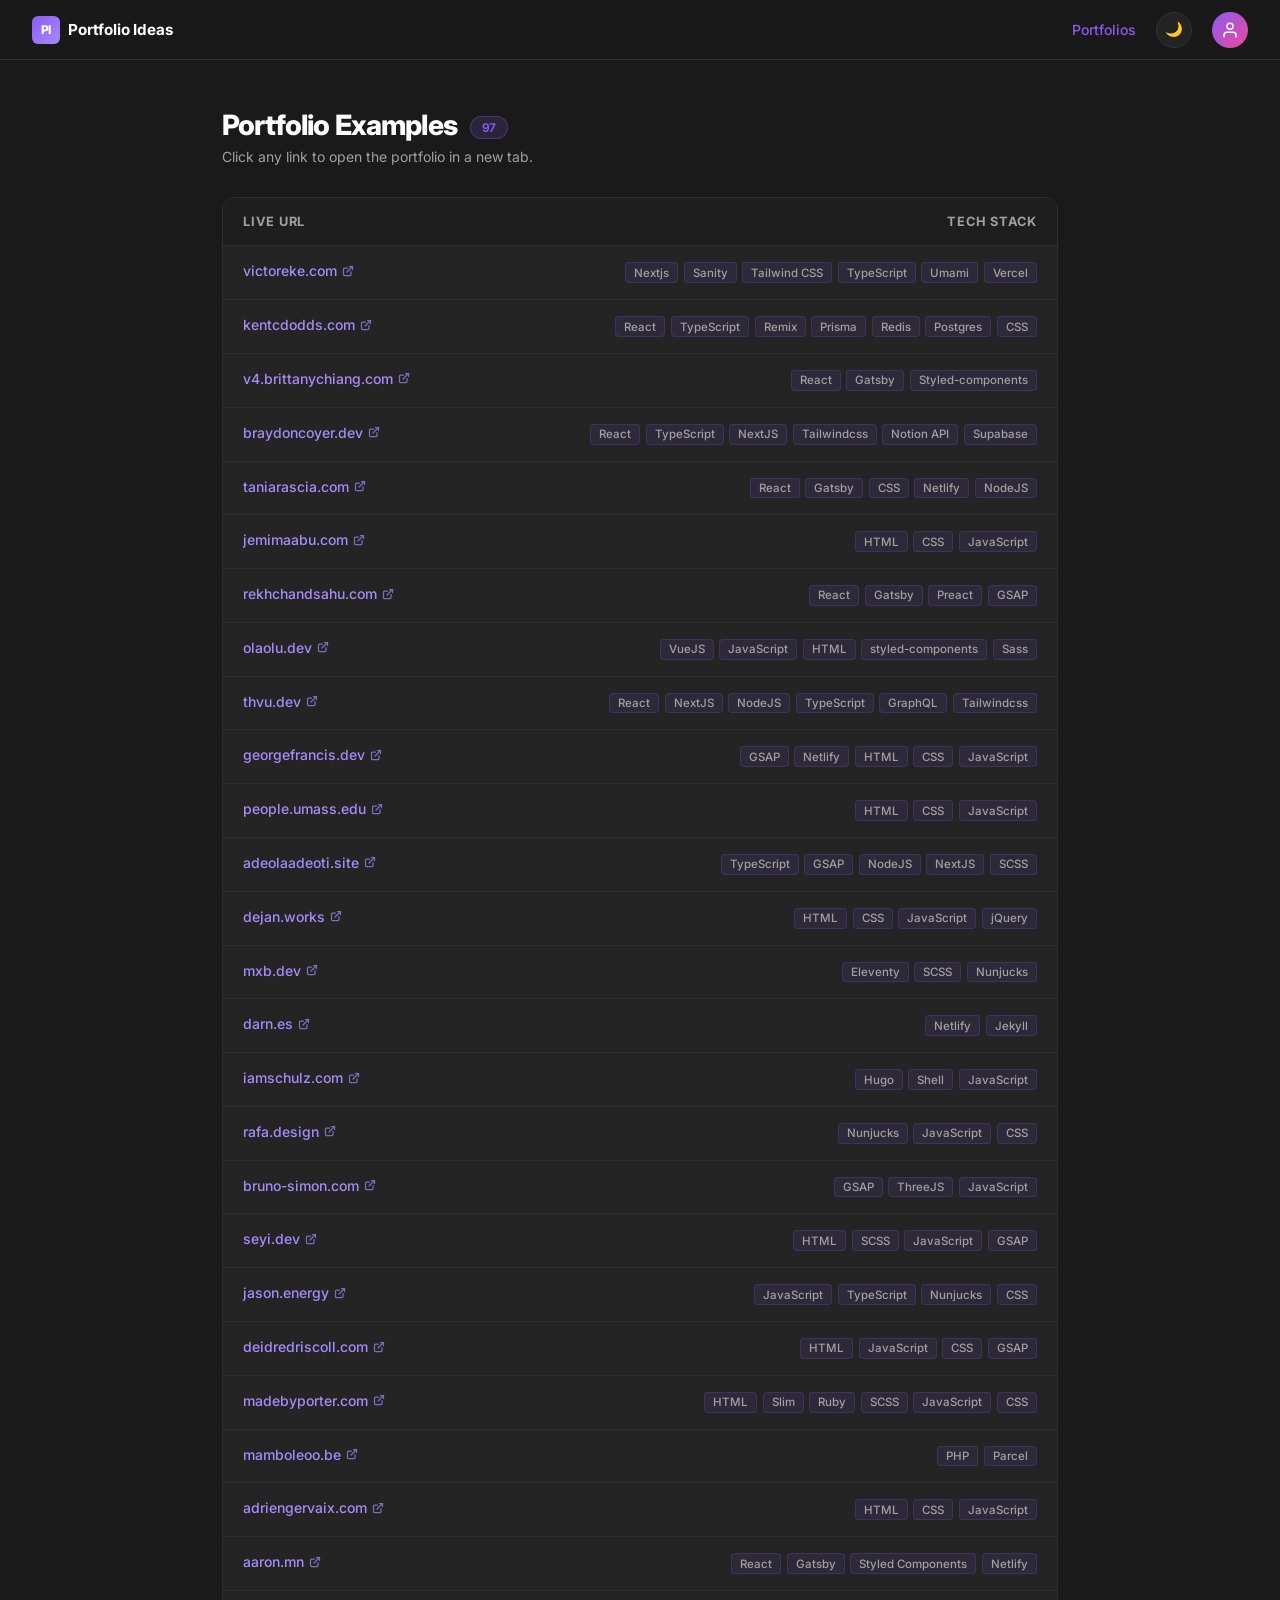
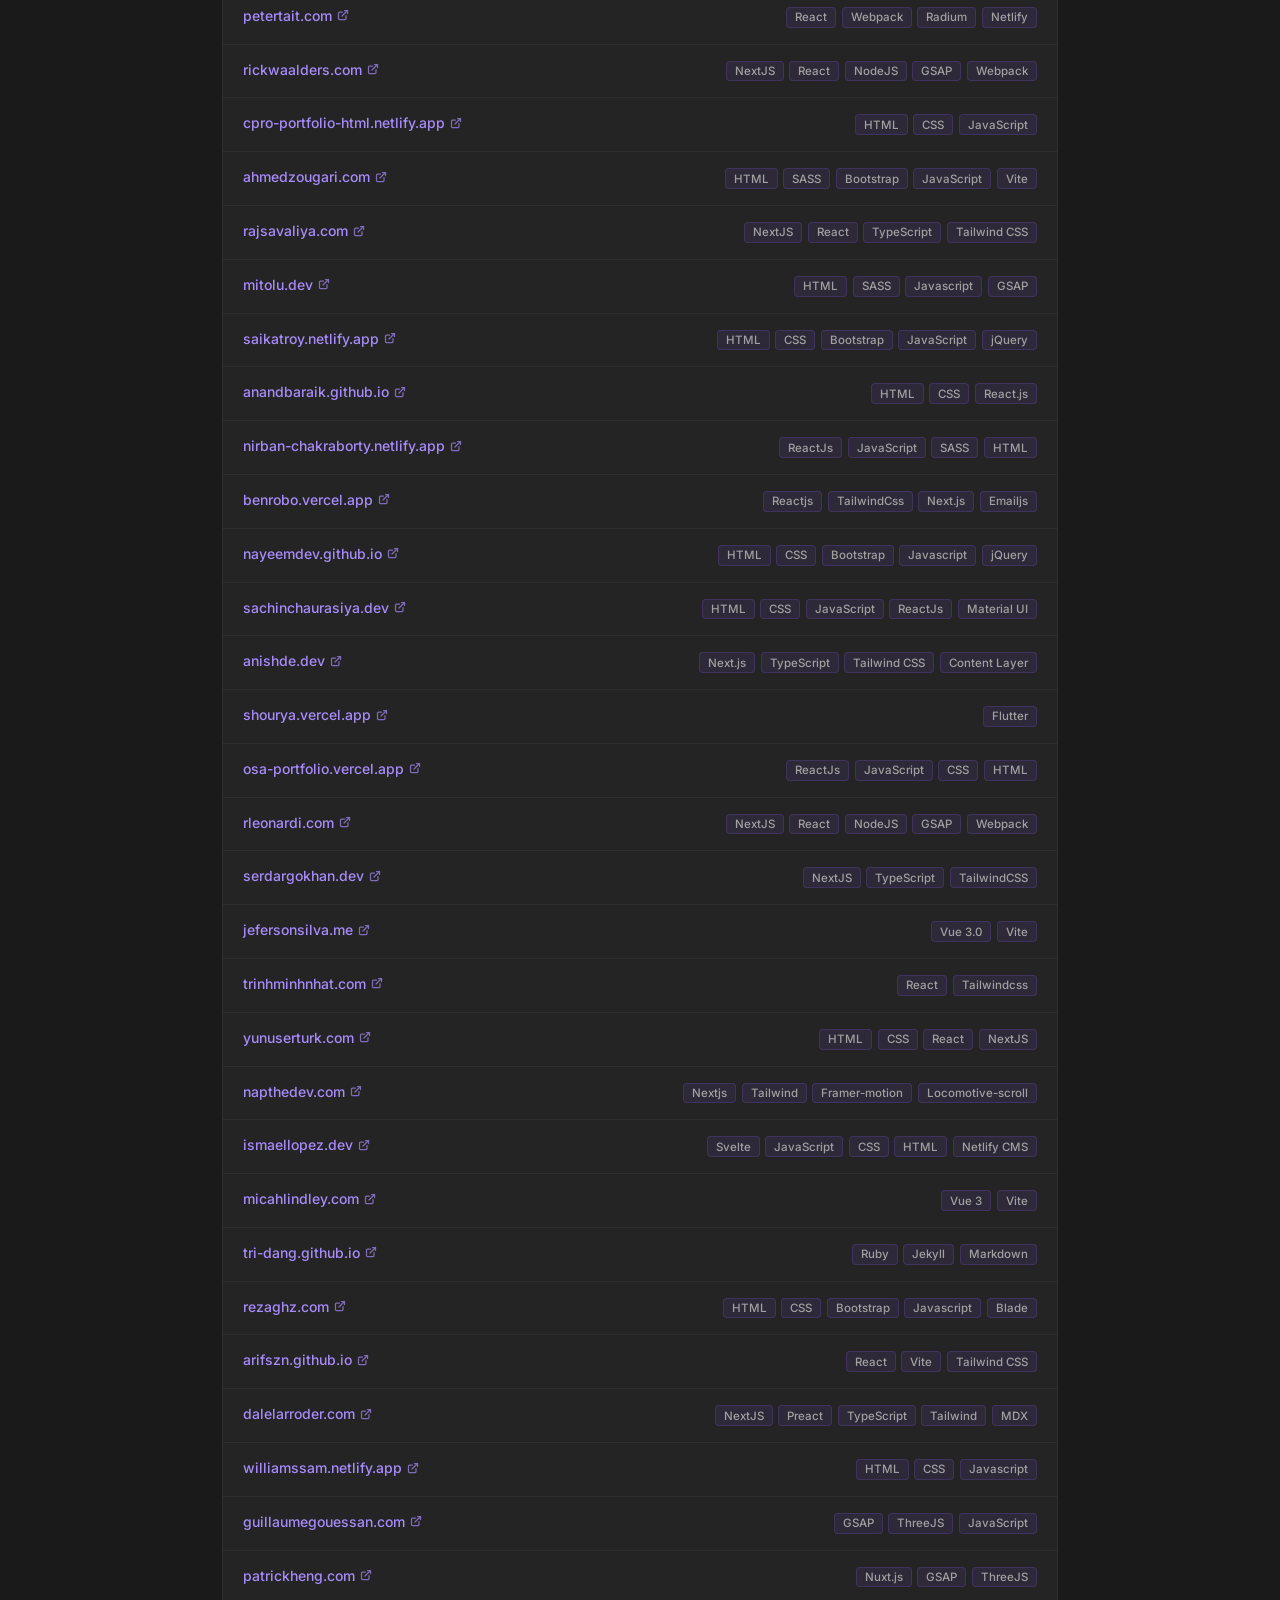
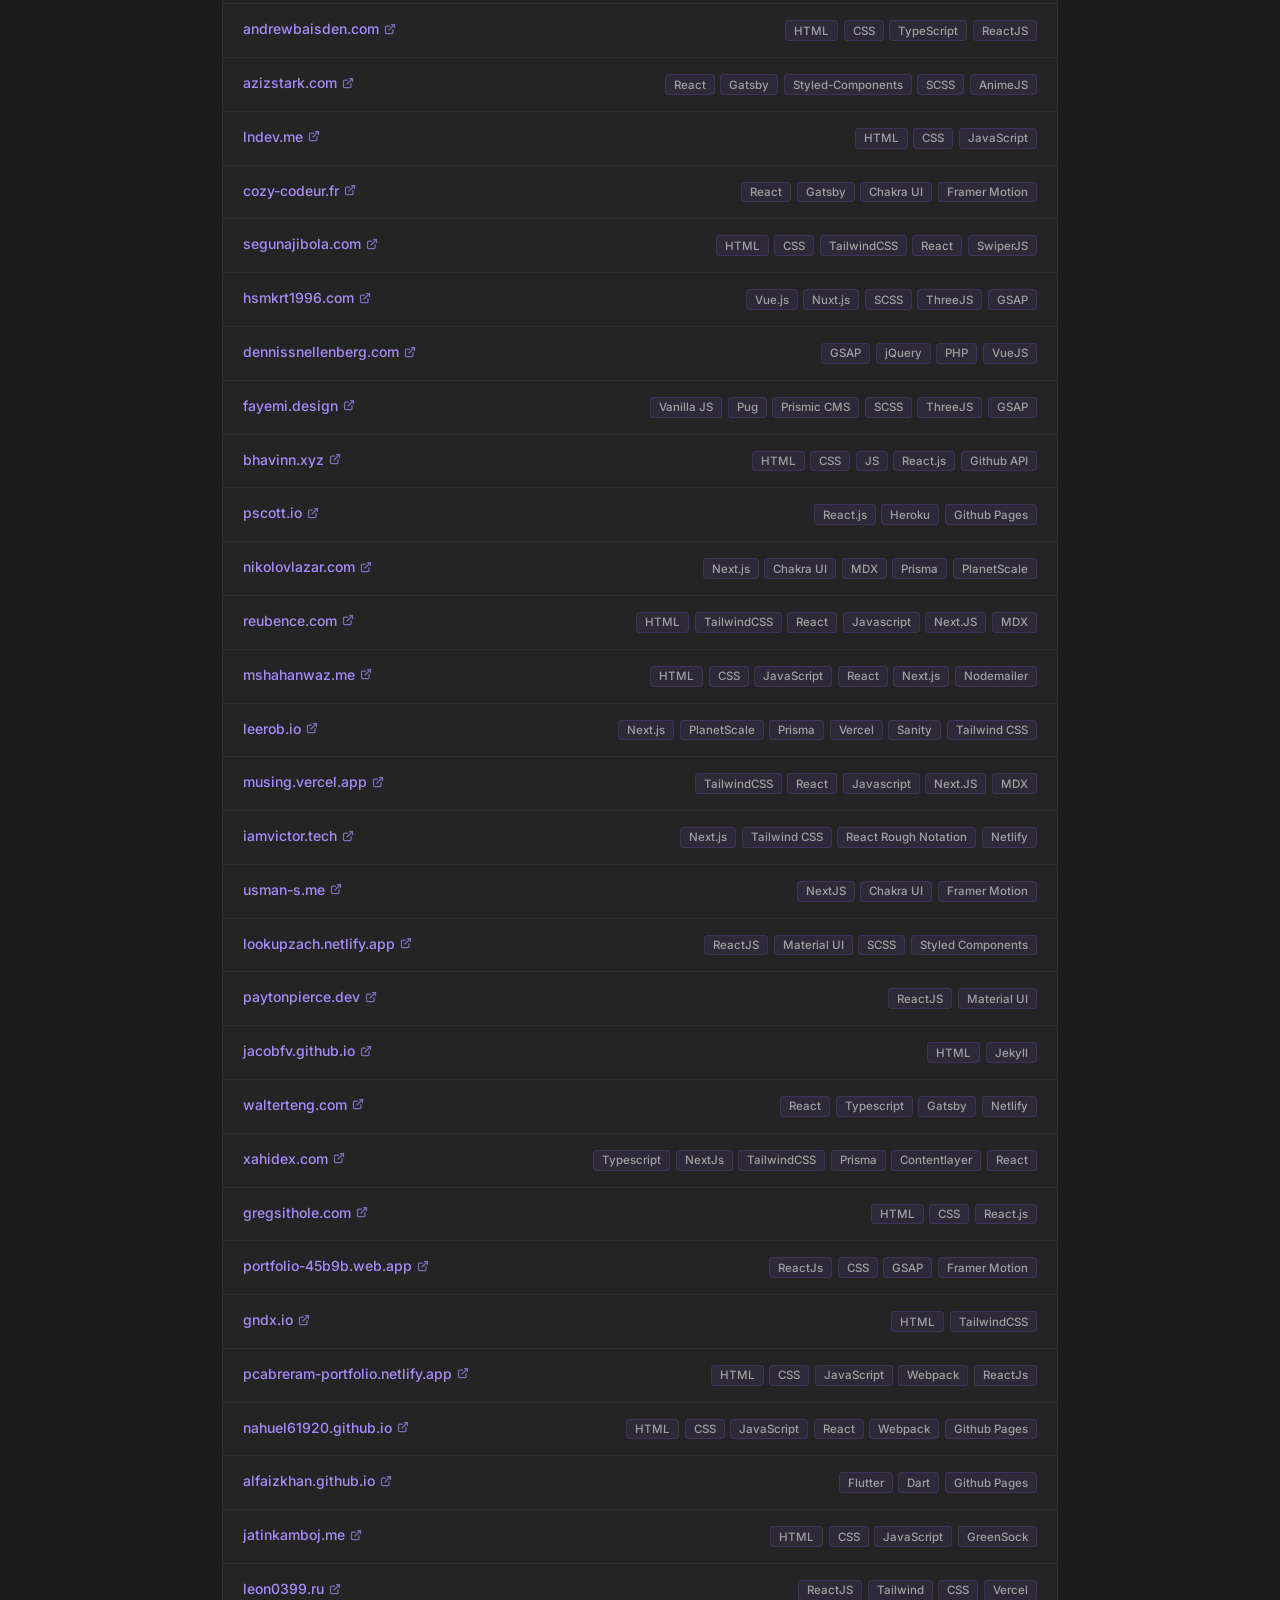
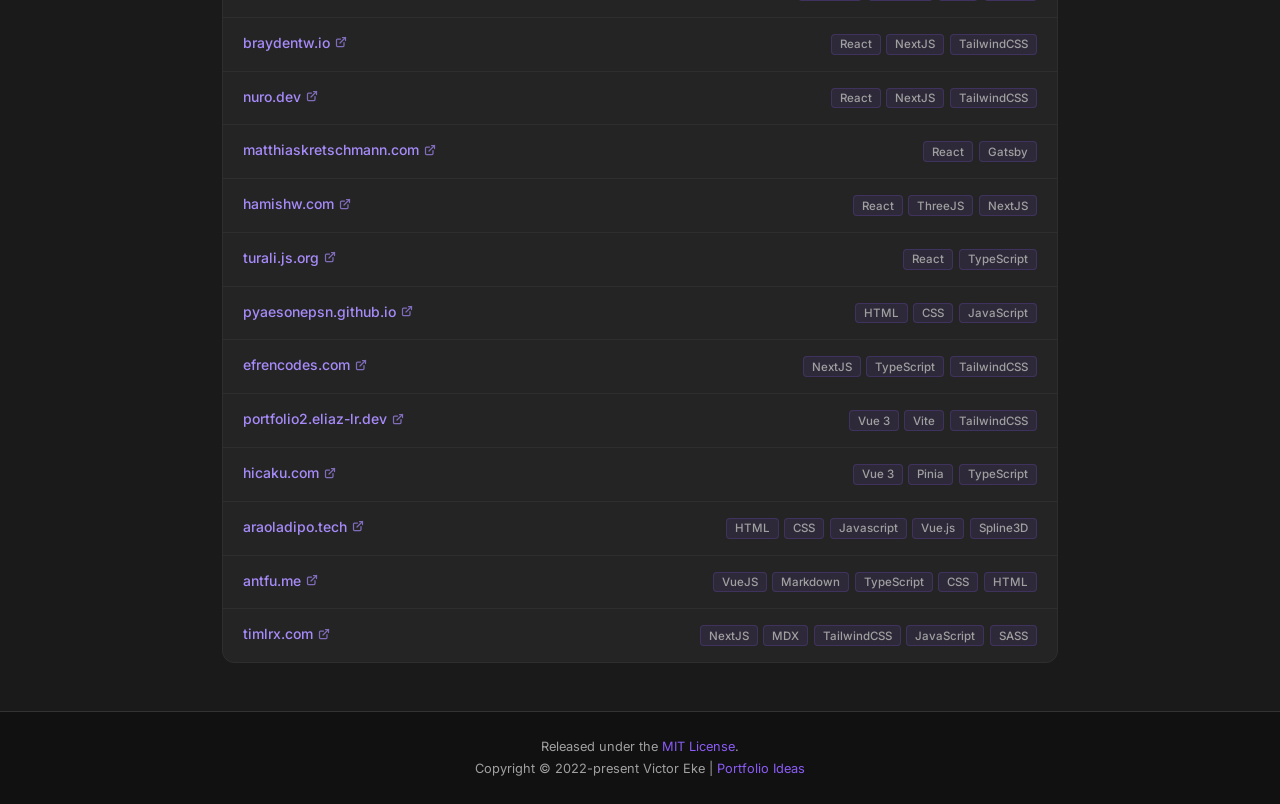
==== portfolios.html @ 697c04ec "Add website files" ====
<!DOCTYPE html>
<html lang="en" data-theme="dark">
<head>
  <meta charset="UTF-8" />
  <meta name="viewport" content="width=device-width, initial-scale=1.0" />
  <title>Portfolios — Portfolio Ideas</title>
  <meta name="description" content="Browse portfolio website live examples with their tech stacks. Discover tools and technologies used by developers and designers worldwide." />
  <link rel="stylesheet" href="style.css" />
  <link rel="preconnect" href="https://fonts.googleapis.com" />
  <link rel="preconnect" href="https://fonts.gstatic.com" crossorigin />
</head>
<body>

  <!-- ─── NAVBAR ──────────────────────────────────────── -->
  <nav class="navbar">
    <a href="index.html" class="nav-logo" id="nav-home-logo-portfolios">
      <span class="nav-logo-icon">PI</span>
      Portfolio Ideas
    </a>
    <div class="nav-right">
      <a href="portfolios.html" class="nav-link active" id="nav-portfolios-active-link">Portfolios</a>
      <button class="theme-toggle" id="theme-toggle-btn" aria-label="Toggle dark/light mode" title="Toggle theme">
        🌙
      </button>
      <button class="nav-avatar" id="nav-avatar-btn-portfolios" aria-label="User menu">
        <svg width="18" height="18" viewBox="0 0 24 24" fill="none" stroke="white" stroke-width="2" stroke-linecap="round" stroke-linejoin="round">
          <path d="M20 21v-2a4 4 0 0 0-4-4H8a4 4 0 0 0-4 4v2"/>
          <circle cx="12" cy="7" r="4"/>
        </svg>
      </button>
    </div>
  </nav>

  <!-- ─── MAIN CONTENT ────────────────────────────────── -->
  <main class="portfolios-main" id="portfolios-main">

    <div class="portfolios-header">
      <h1 id="portfolios-title">
        Portfolio Examples
        <span class="count-badge" id="portfolio-count">0</span>
      </h1>
      <p>Click any link to open the portfolio in a new tab.</p>
    </div>

    <div class="table-wrap">
      <table class="portfolio-table" id="portfolio-table" aria-label="Portfolio website examples">
        <thead>
          <tr>
            <th scope="col" id="col-live-url">Live URL</th>
            <th scope="col" id="col-tech-stack">Tech Stack</th>
          </tr>
        </thead>
        <tbody id="portfolio-tbody">
          <!-- rows injected by JS -->
        </tbody>
      </table>
    </div>

  </main>

  <!-- ─── FOOTER ──────────────────────────────────────── -->
  <footer id="site-footer-portfolios">
    <p>Released under the <a href="https://opensource.org/licenses/MIT" target="_blank" rel="noopener noreferrer">MIT License</a>.</p>
    <p>Copyright © 2022-present Victor Eke | <a href="index.html">Portfolio Ideas</a></p>
  </footer>

  <!-- ─── DATA + RENDER SCRIPT ─────────────────────────── -->
  <script>
    // ── Portfolio Data ──────────────────────────────────
    // Add your portfolio entries here as { url, techs[] }
    const portfolios = [
      { url: "https://victoreke.com", techs: ["Nextjs", "Sanity", "Tailwind CSS", "TypeScript", "Umami", "Vercel"] },
      { url: "https://kentcdodds.com", techs: ["React", "TypeScript", "Remix", "Prisma", "Redis", "Postgres", "CSS"] },
      { url: "https://v4.brittanychiang.com/", techs: ["React", "Gatsby", "Styled-components"] },
      { url: "https://braydoncoyer.dev/", techs: ["React", "TypeScript", "NextJS", "Tailwindcss", "Notion API", "Supabase"] },
      { url: "https://taniarascia.com", techs: ["React", "Gatsby", "CSS", "Netlify", "NodeJS"] },
      { url: "https://jemimaabu.com", techs: ["HTML", "CSS", "JavaScript"] },
      { url: "https://rekhchandsahu.com", techs: ["React", "Gatsby", "Preact", "GSAP"] },
      { url: "https://olaolu.dev", techs: ["VueJS", "JavaScript", "HTML", "styled-components", "Sass"] },
      { url: "https://www.thvu.dev/", techs: ["React", "NextJS", "NodeJS", "TypeScript", "GraphQL", "Tailwindcss"] },
      { url: "https://georgefrancis.dev", techs: ["GSAP", "Netlify", "HTML", "CSS", "JavaScript"] },
      { url: "https://people.umass.edu/avsingh", techs: ["HTML", "CSS", "JavaScript"] },
      { url: "https://www.adeolaadeoti.site", techs: ["TypeScript", "GSAP", "NodeJS", "NextJS", "SCSS"] },
      { url: "https://www.dejan.works", techs: ["HTML", "CSS", "JavaScript", "jQuery"] },
      { url: "https://mxb.dev", techs: ["Eleventy", "SCSS", "Nunjucks"] },
      { url: "https://darn.es", techs: ["Netlify", "Jekyll"] },
      { url: "https://iamschulz.com", techs: ["Hugo", "Shell", "JavaScript"] },
      { url: "https://rafa.design", techs: ["Nunjucks", "JavaScript", "CSS"] },
      { url: "https://bruno-simon.com", techs: ["GSAP", "ThreeJS", "JavaScript"] },
      { url: "https://www.seyi.dev", techs: ["HTML", "SCSS", "JavaScript", "GSAP"] },
      { url: "https://www.jason.energy", techs: ["JavaScript", "TypeScript", "Nunjucks", "CSS"] },
      { url: "https://deidredriscoll.com", techs: ["HTML", "JavaScript", "CSS", "GSAP"] },
      { url: "https://madebyporter.com", techs: ["HTML", "Slim", "Ruby", "SCSS", "JavaScript", "CSS"] },
      { url: "https://www.mamboleoo.be", techs: ["PHP", "Parcel"] },
      { url: "https://adriengervaix.com", techs: ["HTML", "CSS", "JavaScript"] },
      { url: "https://www.aaron.mn", techs: ["React", "Gatsby", "Styled Components", "Netlify"] },
      { url: "https://petertait.com", techs: ["React", "Webpack", "Radium", "Netlify"] },
      { url: "https://www.rickwaalders.com", techs: ["NextJS", "React", "NodeJS", "GSAP", "Webpack"] },
      { url: "https://cpro-portfolio-html.netlify.app", techs: ["HTML", "CSS", "JavaScript"] },
      { url: "https://ahmedzougari.com", techs: ["HTML", "SASS", "Bootstrap", "JavaScript", "Vite"] },
      { url: "https://www.rajsavaliya.com/", techs: ["NextJS", "React", "TypeScript", "Tailwind CSS"] },
      { url: "https://mitolu.dev", techs: ["HTML", "SASS", "Javascript", "GSAP"] },
      { url: "https://saikatroy.netlify.app/", techs: ["HTML", "CSS", "Bootstrap", "JavaScript", "jQuery"] },
      { url: "https://anandbaraik.github.io", techs: ["HTML", "CSS", "React.js"] },
      { url: "https://nirban-chakraborty.netlify.app/", techs: ["ReactJs", "JavaScript", "SASS", "HTML"] },
      { url: "https://benrobo.vercel.app", techs: ["Reactjs", "TailwindCss", "Next.js", "Emailjs"] },
      { url: "https://nayeemdev.github.io/", techs: ["HTML", "CSS", "Bootstrap", "Javascript", "jQuery"] },
      { url: "https://sachinchaurasiya.dev", techs: ["HTML", "CSS", "JavaScript", "ReactJs", "Material UI"] },
      { url: "https://anishde.dev", techs: ["Next.js", "TypeScript", "Tailwind CSS", "Content Layer"] },
      { url: "https://shourya.vercel.app", techs: ["Flutter"] },
      { url: "https://osa-portfolio.vercel.app/", techs: ["ReactJs", "JavaScript", "CSS", "HTML"] },
      { url: "http://www.rleonardi.com", techs: ["NextJS", "React", "NodeJS", "GSAP", "Webpack"] },
      { url: "https://serdargokhan.dev", techs: ["NextJS", "TypeScript", "TailwindCSS"] },
      { url: "https://www.jefersonsilva.me/", techs: ["Vue 3.0", "Vite"] },
      { url: "https://trinhminhnhat.com", techs: ["React", "Tailwindcss"] },
      { url: "https://yunuserturk.com", techs: ["HTML", "CSS", "React", "NextJS"] },
      { url: "https://napthedev.com", techs: ["Nextjs", "Tailwind", "Framer-motion", "Locomotive-scroll"] },
      { url: "https://ismaellopez.dev", techs: ["Svelte", "JavaScript", "CSS", "HTML", "Netlify CMS"] },
      { url: "https://micahlindley.com", techs: ["Vue 3", "Vite"] },
      { url: "https://tri-dang.github.io/about", techs: ["Ruby", "Jekyll", "Markdown"] },
      { url: "https://rezaghz.com", techs: ["HTML", "CSS", "Bootstrap", "Javascript", "Blade"] },
      { url: "https://arifszn.github.io/gitprofile", techs: ["React", "Vite", "Tailwind CSS"] },
      { url: "https://dalelarroder.com", techs: ["NextJS", "Preact", "TypeScript", "Tailwind", "MDX"] },
      { url: "https://williamssam.netlify.app/", techs: ["HTML", "CSS", "Javascript"] },
      { url: "https://guillaumegouessan.com/", techs: ["GSAP", "ThreeJS", "JavaScript"] },
      { url: "https://patrickheng.com/", techs: ["Nuxt.js", "GSAP", "ThreeJS"] },
      { url: "https://andrewbaisden.com", techs: ["HTML", "CSS", "TypeScript", "ReactJS"] },
      { url: "https://azizstark.com", techs: ["React", "Gatsby", "Styled-Components", "SCSS", "AnimeJS"] },
      { url: "https://lndev.me", techs: ["HTML", "CSS", "JavaScript"] },
      { url: "https://www.cozy-codeur.fr", techs: ["React", "Gatsby", "Chakra UI", "Framer Motion"] },
      { url: "https://www.segunajibola.com", techs: ["HTML", "CSS", "TailwindCSS", "React", "SwiperJS"] },
      { url: "https://hsmkrt1996.com/", techs: ["Vue.js", "Nuxt.js", "SCSS", "ThreeJS", "GSAP"] },
      { url: "https://dennissnellenberg.com/", techs: ["GSAP", "jQuery", "PHP", "VueJS"] },
      { url: "https://www.fayemi.design/", techs: ["Vanilla JS", "Pug", "Prismic CMS", "SCSS", "ThreeJS", "GSAP"] },
      { url: "https://bhavinn.xyz", techs: ["HTML", "CSS", "JS", "React.js", "Github API"] },
      { url: "https://pscott.io", techs: ["React.js", "Heroku", "Github Pages"] },
      { url: "https://nikolovlazar.com", techs: ["Next.js", "Chakra UI", "MDX", "Prisma", "PlanetScale"] },
      { url: "https://reubence.com", techs: ["HTML", "TailwindCSS", "React", "Javascript", "Next.JS", "MDX"] },
      { url: "https://mshahanwaz.me", techs: ["HTML", "CSS", "JavaScript", "React", "Next.js", "Nodemailer"] },
      { url: "https://leerob.io/", techs: ["Next.js", "PlanetScale", "Prisma", "Vercel", "Sanity", "Tailwind CSS"] },
      { url: "https://musing.vercel.app/", techs: ["TailwindCSS", "React", "Javascript", "Next.JS", "MDX"] },
      { url: "https://iamvictor.tech", techs: ["Next.js", "Tailwind CSS", "React Rough Notation", "Netlify"] },
      { url: "https://www.usman-s.me", techs: ["NextJS", "Chakra UI", "Framer Motion"] },
      { url: "https://lookupzach.netlify.app", techs: ["ReactJS", "Material UI", "SCSS", "Styled Components"] },
      { url: "https://paytonpierce.dev", techs: ["ReactJS", "Material UI"] },
      { url: "https://jacobfv.github.io", techs: ["HTML", "Jekyll"] },
      { url: "https://walterteng.com/", techs: ["React", "Typescript", "Gatsby", "Netlify"] },
      { url: "https://xahidex.com/", techs: ["Typescript", "NextJs", "TailwindCSS", "Prisma", "Contentlayer", "React"] },
      { url: "https://gregsithole.com", techs: ["HTML", "CSS", "React.js"] },
      { url: "https://portfolio-45b9b.web.app/", techs: ["ReactJs", "CSS", "GSAP", "Framer Motion"] },
      { url: "https://gndx.io", techs: ["HTML", "TailwindCSS"] },
      { url: "https://pcabreram-portfolio.netlify.app/", techs: ["HTML", "CSS", "JavaScript", "Webpack", "ReactJs"] },
      { url: "https://nahuel61920.github.io/portafolio-Nahuel/", techs: ["HTML", "CSS", "JavaScript", "React", "Webpack", "Github Pages"] },
      { url: "https://alfaizkhan.github.io", techs: ["Flutter", "Dart", "Github Pages"] },
      { url: "https://jatinkamboj.me/", techs: ["HTML", "CSS", "JavaScript", "GreenSock"] },
      { url: "https://leon0399.ru/", techs: ["ReactJS", "Tailwind", "CSS", "Vercel"] },
      { url: "https://braydentw.io/", techs: ["React", "NextJS", "TailwindCSS"] },
      { url: "https://nuro.dev/", techs: ["React", "NextJS", "TailwindCSS"] },
      { url: "https://matthiaskretschmann.com/", techs: ["React", "Gatsby"] },
      { url: "https://hamishw.com/", techs: ["React", "ThreeJS", "NextJS"] },
      { url: "https://turali.js.org/", techs: ["React", "TypeScript"] },
      { url: "https://pyaesonepsn.github.io/portfolio-project/", techs: ["HTML", "CSS", "JavaScript"] },
      { url: "https://efrencodes.com", techs: ["NextJS", "TypeScript", "TailwindCSS"] },
      { url: "https://portfolio2.eliaz-lr.dev/", techs: ["Vue 3", "Vite", "TailwindCSS"] },
      { url: "https://hicaku.com", techs: ["Vue 3", "Pinia", "TypeScript"] },
      { url: "https://araoladipo.tech/", techs: ["HTML", "CSS", "Javascript", "Vue.js", "Spline3D"] },
      { url: "https://antfu.me/", techs: ["VueJS", "Markdown", "TypeScript", "CSS", "HTML"] },
      { url: "https://timlrx.com", techs: ["NextJS", "MDX", "TailwindCSS", "JavaScript", "SASS"] },
    ];

    // ── Render Table ────────────────────────────────────
    const tbody = document.getElementById('portfolio-tbody');
    const countBadge = document.getElementById('portfolio-count');

    function renderTable() {
      countBadge.textContent = portfolios.length;

      if (portfolios.length === 0) {
        tbody.innerHTML = `
          <tr>
            <td colspan="2">
              <div class="empty-state" id="empty-state-msg">
                <div class="empty-icon">🚀</div>
                <p>Portfolio links coming soon — check back shortly!</p>
              </div>
            </td>
          </tr>
        `;
        return;
      }

      tbody.innerHTML = portfolios.map((item, index) => {
        const hostname = (() => {
          try { return new URL(item.url).hostname.replace(/^www\./, ''); }
          catch { return item.url; }
        })();

        const tags = item.techs.map(t =>
          `<span class="tech-tag">${escapeHtml(t)}</span>`
        ).join('');

        return `
          <tr id="portfolio-row-${index + 1}">
            <td>
              <a class="live-link"
                 href="${escapeHtml(item.url)}"
                 target="_blank"
                 rel="noopener noreferrer"
                 id="portfolio-link-${index + 1}"
                 aria-label="Visit ${escapeHtml(hostname)} (opens in new tab)">
                ${escapeHtml(hostname)}
                <svg width="12" height="12" viewBox="0 0 24 24" fill="none"
                     stroke="currentColor" stroke-width="2.5"
                     stroke-linecap="round" stroke-linejoin="round">
                  <path d="M18 13v6a2 2 0 0 1-2 2H5a2 2 0 0 1-2-2V8a2 2 0 0 1 2-2h6"/>
                  <polyline points="15 3 21 3 21 9"/>
                  <line x1="10" y1="14" x2="21" y2="3"/>
                </svg>
              </a>
            </td>
            <td>
              <div class="tech-tags">${tags}</div>
            </td>
          </tr>
        `;
      }).join('');
    }

    function escapeHtml(str) {
      return String(str)
        .replace(/&/g, '&amp;')
        .replace(/</g, '&lt;')
        .replace(/>/g, '&gt;')
        .replace(/"/g, '&quot;');
    }

    renderTable();

    // ── Theme Toggle ─────────────────────────────────────
    const toggleBtn = document.getElementById('theme-toggle-btn');
    const html = document.documentElement;

    const saved = localStorage.getItem('pi-theme');
    if (saved) {
      html.setAttribute('data-theme', saved);
      toggleBtn.textContent = saved === 'dark' ? '🌙' : '☀️';
    }

    toggleBtn.addEventListener('click', () => {
      const current = html.getAttribute('data-theme');
      const next = current === 'dark' ? 'light' : 'dark';
      html.setAttribute('data-theme', next);
      toggleBtn.textContent = next === 'dark' ? '🌙' : '☀️';
      localStorage.setItem('pi-theme', next);
    });
  </script>

</body>
</html>
---- style.css ----
@import url('https://fonts.googleapis.com/css2?family=Inter:wght@300;400;500;600;700;800&display=swap');

*, *::before, *::after {
  box-sizing: border-box;
  margin: 0;
  padding: 0;
}

:root {
  --bg: #1a1a1a;
  --bg-card: #242424;
  --bg-card-border: #333333;
  --text-primary: #ffffff;
  --text-secondary: #a0a0a0;
  --accent: #8b5cf6;
  --accent-hover: #7c3aed;
  --nav-bg: rgba(26, 26, 26, 0.95);
  --footer-bg: #111111;
  --table-border: #2e2e2e;
  --table-header-bg: #1e1e1e;
  --link-color: #a78bfa;
}

[data-theme="light"] {
  --bg: #f5f5f5;
  --bg-card: #ffffff;
  --bg-card-border: #e0e0e0;
  --text-primary: #111111;
  --text-secondary: #555555;
  --nav-bg: rgba(245, 245, 245, 0.95);
  --footer-bg: #e8e8e8;
  --table-border: #e0e0e0;
  --table-header-bg: #ececec;
  --link-color: #7c3aed;
}

html {
  scroll-behavior: smooth;
}

body {
  font-family: 'Inter', sans-serif;
  background-color: var(--bg);
  color: var(--text-primary);
  transition: background-color 0.3s ease, color 0.3s ease;
  min-height: 100vh;
  display: flex;
  flex-direction: column;
}

/* ─── NAVBAR ─────────────────────────────────────────── */
.navbar {
  position: sticky;
  top: 0;
  z-index: 100;
  background: var(--nav-bg);
  backdrop-filter: blur(12px);
  -webkit-backdrop-filter: blur(12px);
  border-bottom: 1px solid var(--bg-card-border);
  padding: 0 2rem;
  height: 60px;
  display: flex;
  align-items: center;
  justify-content: space-between;
}

.nav-logo {
  display: flex;
  align-items: center;
  gap: 0.5rem;
  text-decoration: none;
  color: var(--text-primary);
  font-weight: 700;
  font-size: 0.95rem;
  letter-spacing: -0.01em;
}

.nav-logo-icon {
  width: 28px;
  height: 28px;
  background: linear-gradient(135deg, #8b5cf6, #a78bfa);
  border-radius: 6px;
  display: flex;
  align-items: center;
  justify-content: center;
  font-size: 0.75rem;
  font-weight: 800;
  color: white;
  flex-shrink: 0;
}

.nav-right {
  display: flex;
  align-items: center;
  gap: 1.25rem;
}

.nav-link {
  text-decoration: none;
  color: var(--text-secondary);
  font-size: 0.875rem;
  font-weight: 500;
  transition: color 0.2s;
}

.nav-link:hover,
.nav-link.active {
  color: var(--accent);
}

.theme-toggle {
  width: 36px;
  height: 36px;
  border-radius: 50%;
  background: var(--bg-card);
  border: 1px solid var(--bg-card-border);
  display: flex;
  align-items: center;
  justify-content: center;
  cursor: pointer;
  transition: background 0.2s, transform 0.2s;
  color: var(--text-secondary);
  font-size: 0.9rem;
}

.theme-toggle:hover {
  background: var(--bg-card-border);
  transform: scale(1.05);
}

.nav-avatar {
  width: 36px;
  height: 36px;
  border-radius: 50%;
  background: linear-gradient(135deg, #8b5cf6, #ec4899);
  border: none;
  cursor: pointer;
  display: flex;
  align-items: center;
  justify-content: center;
  transition: transform 0.2s;
}

.nav-avatar:hover {
  transform: scale(1.05);
}

/* ─── HERO ───────────────────────────────────────────── */
.hero {
  flex: 1;
  display: flex;
  align-items: center;
  max-width: 1200px;
  margin: 0 auto;
  width: 100%;
  padding: 5rem 2rem 3rem;
  gap: 3rem;
}

.hero-content {
  flex: 1;
  max-width: 520px;
}

.hero-title {
  font-size: clamp(2rem, 4vw, 3rem);
  font-weight: 800;
  line-height: 1.15;
  letter-spacing: -0.03em;
  margin-bottom: 1.25rem;
}

.hero-title .gradient-text {
  background: linear-gradient(135deg, #8b5cf6, #c084fc);
  -webkit-background-clip: text;
  -webkit-text-fill-color: transparent;
  background-clip: text;
  display: block;
}

.hero-subtitle {
  font-size: 1rem;
  color: var(--text-secondary);
  line-height: 1.7;
  margin-bottom: 2rem;
  max-width: 420px;
}

.hero-buttons {
  display: flex;
  align-items: center;
  gap: 1rem;
  flex-wrap: wrap;
}

.btn-primary {
  background: var(--accent);
  color: white;
  border: none;
  padding: 0.65rem 1.4rem;
  border-radius: 8px;
  font-size: 0.875rem;
  font-weight: 600;
  cursor: pointer;
  text-decoration: none;
  display: inline-flex;
  align-items: center;
  gap: 0.4rem;
  transition: background 0.2s, transform 0.15s, box-shadow 0.2s;
  box-shadow: 0 0 20px rgba(139, 92, 246, 0.35);
}

.btn-primary:hover {
  background: var(--accent-hover);
  transform: translateY(-1px);
  box-shadow: 0 4px 24px rgba(139, 92, 246, 0.5);
}

.btn-secondary {
  background: var(--bg-card);
  color: var(--text-primary);
  border: 1px solid var(--bg-card-border);
  padding: 0.65rem 1.4rem;
  border-radius: 8px;
  font-size: 0.875rem;
  font-weight: 600;
  cursor: pointer;
  text-decoration: none;
  display: inline-flex;
  align-items: center;
  gap: 0.4rem;
  transition: background 0.2s, transform 0.15s;
}

.btn-secondary:hover {
  background: var(--bg-card-border);
  transform: translateY(-1px);
}

.hero-image-wrap {
  flex-shrink: 0;
  width: 360px;
  height: 360px;
  position: relative;
}

.hero-circle {
  width: 100%;
  height: 100%;
  border-radius: 50%;
  overflow: hidden;
  border: 3px solid rgba(139, 92, 246, 0.3);
  box-shadow: 0 0 60px rgba(139, 92, 246, 0.2), 0 0 120px rgba(139, 92, 246, 0.1);
  animation: float 4s ease-in-out infinite;
}

.hero-circle img {
  width: 100%;
  height: 100%;
  object-fit: cover;
}

@keyframes float {
  0%, 100% { transform: translateY(0px); }
  50% { transform: translateY(-12px); }
}

/* ─── FEATURE CARDS ──────────────────────────────────── */
.features {
  max-width: 1200px;
  margin: 0 auto;
  width: 100%;
  padding: 2rem 2rem 5rem;
  display: grid;
  grid-template-columns: repeat(4, 1fr);
  gap: 1rem;
}

.feature-card {
  background: var(--bg-card);
  border: 1px solid var(--bg-card-border);
  border-radius: 12px;
  padding: 1.5rem;
  transition: border-color 0.2s, transform 0.2s, box-shadow 0.2s;
  cursor: default;
}

.feature-card:hover {
  border-color: var(--accent);
  transform: translateY(-3px);
  box-shadow: 0 8px 32px rgba(139, 92, 246, 0.15);
}

.feature-icon {
  width: 42px;
  height: 42px;
  border-radius: 10px;
  background: var(--bg);
  border: 1px solid var(--bg-card-border);
  display: flex;
  align-items: center;
  justify-content: center;
  font-size: 1.1rem;
  margin-bottom: 1rem;
  transition: background 0.2s;
}

.feature-card:hover .feature-icon {
  background: rgba(139, 92, 246, 0.1);
  border-color: rgba(139, 92, 246, 0.4);
}

.feature-title {
  font-size: 0.95rem;
  font-weight: 700;
  margin-bottom: 0.5rem;
  color: var(--text-primary);
}

.feature-desc {
  font-size: 0.8rem;
  color: var(--text-secondary);
  line-height: 1.6;
}

/* ─── FOOTER ─────────────────────────────────────────── */
footer {
  background: var(--footer-bg);
  border-top: 1px solid var(--bg-card-border);
  text-align: center;
  padding: 1.5rem 2rem;
}

footer p {
  font-size: 0.8rem;
  color: var(--text-secondary);
  line-height: 1.7;
}

footer a {
  color: var(--accent);
  text-decoration: none;
}

footer a:hover {
  text-decoration: underline;
}

/* ─── PORTFOLIOS PAGE ────────────────────────────────── */
.portfolios-main {
  flex: 1;
  max-width: 900px;
  margin: 0 auto;
  width: 100%;
  padding: 3rem 2rem;
}

.portfolios-header {
  margin-bottom: 2rem;
}

.portfolios-header h1 {
  font-size: 1.75rem;
  font-weight: 800;
  letter-spacing: -0.03em;
  margin-bottom: 0.4rem;
}

.portfolios-header p {
  color: var(--text-secondary);
  font-size: 0.875rem;
}

.count-badge {
  display: inline-flex;
  align-items: center;
  background: rgba(139, 92, 246, 0.15);
  color: var(--accent);
  border: 1px solid rgba(139, 92, 246, 0.3);
  border-radius: 20px;
  padding: 0.2rem 0.7rem;
  font-size: 0.75rem;
  font-weight: 600;
  margin-left: 0.5rem;
  vertical-align: middle;
}

.table-wrap {
  border: 1px solid var(--table-border);
  border-radius: 12px;
  overflow: hidden;
  background: var(--bg-card);
}

.portfolio-table {
  width: 100%;
  border-collapse: collapse;
  font-size: 0.875rem;
}

.portfolio-table thead {
  background: var(--table-header-bg);
  border-bottom: 1px solid var(--table-border);
}

.portfolio-table thead th {
  padding: 1rem 1.25rem;
  text-align: left;
  font-weight: 700;
  font-size: 0.8rem;
  text-transform: uppercase;
  letter-spacing: 0.06em;
  color: var(--text-secondary);
}

.portfolio-table thead th:last-child {
  text-align: right;
}

.portfolio-table tbody tr {
  border-bottom: 1px solid var(--table-border);
  transition: background 0.15s;
}

.portfolio-table tbody tr:last-child {
  border-bottom: none;
}

.portfolio-table tbody tr:hover {
  background: rgba(139, 92, 246, 0.04);
}

.portfolio-table tbody td {
  padding: 1rem 1.25rem;
  vertical-align: top;
}

.portfolio-table tbody td:last-child {
  text-align: right;
}

.live-link {
  color: var(--link-color);
  text-decoration: none;
  font-weight: 500;
  display: inline-flex;
  align-items: center;
  gap: 0.3rem;
  transition: color 0.2s, gap 0.2s;
}

.live-link:hover {
  color: var(--accent);
  gap: 0.45rem;
  text-decoration: underline;
}

.live-link svg {
  flex-shrink: 0;
  opacity: 0.7;
}

.tech-tags {
  display: flex;
  flex-wrap: wrap;
  gap: 0.35rem;
  justify-content: flex-end;
}

.tech-tag {
  background: rgba(139, 92, 246, 0.1);
  border: 1px solid rgba(139, 92, 246, 0.2);
  color: var(--text-secondary);
  border-radius: 4px;
  padding: 0.15rem 0.5rem;
  font-size: 0.72rem;
  font-weight: 500;
  transition: background 0.2s, color 0.2s;
}

.portfolio-table tbody tr:hover .tech-tag {
  background: rgba(139, 92, 246, 0.18);
  color: var(--text-primary);
}

/* ─── RESPONSIVE ─────────────────────────────────────── */
@media (max-width: 900px) {
  .features {
    grid-template-columns: repeat(2, 1fr);
  }

  .hero {
    flex-direction: column;
    text-align: center;
    padding-top: 3rem;
  }

  .hero-content {
    max-width: 100%;
  }

  .hero-subtitle {
    max-width: 100%;
  }

  .hero-buttons {
    justify-content: center;
  }

  .hero-image-wrap {
    width: 260px;
    height: 260px;
  }
}

@media (max-width: 580px) {
  .features {
    grid-template-columns: 1fr;
  }

  .navbar {
    padding: 0 1rem;
  }

  .portfolios-main {
    padding: 2rem 1rem;
  }

  .portfolio-table thead th,
  .portfolio-table tbody td {
    padding: 0.75rem 0.85rem;
  }

  .tech-tags {
    justify-content: flex-end;
  }
}

/* ─── EMPTY STATE ────────────────────────────────────── */
.empty-state {
  text-align: center;
  padding: 4rem 2rem;
  color: var(--text-secondary);
}

.empty-state .empty-icon {
  font-size: 3rem;
  margin-bottom: 1rem;
  opacity: 0.5;
}

.empty-state p {
  font-size: 0.95rem;
}
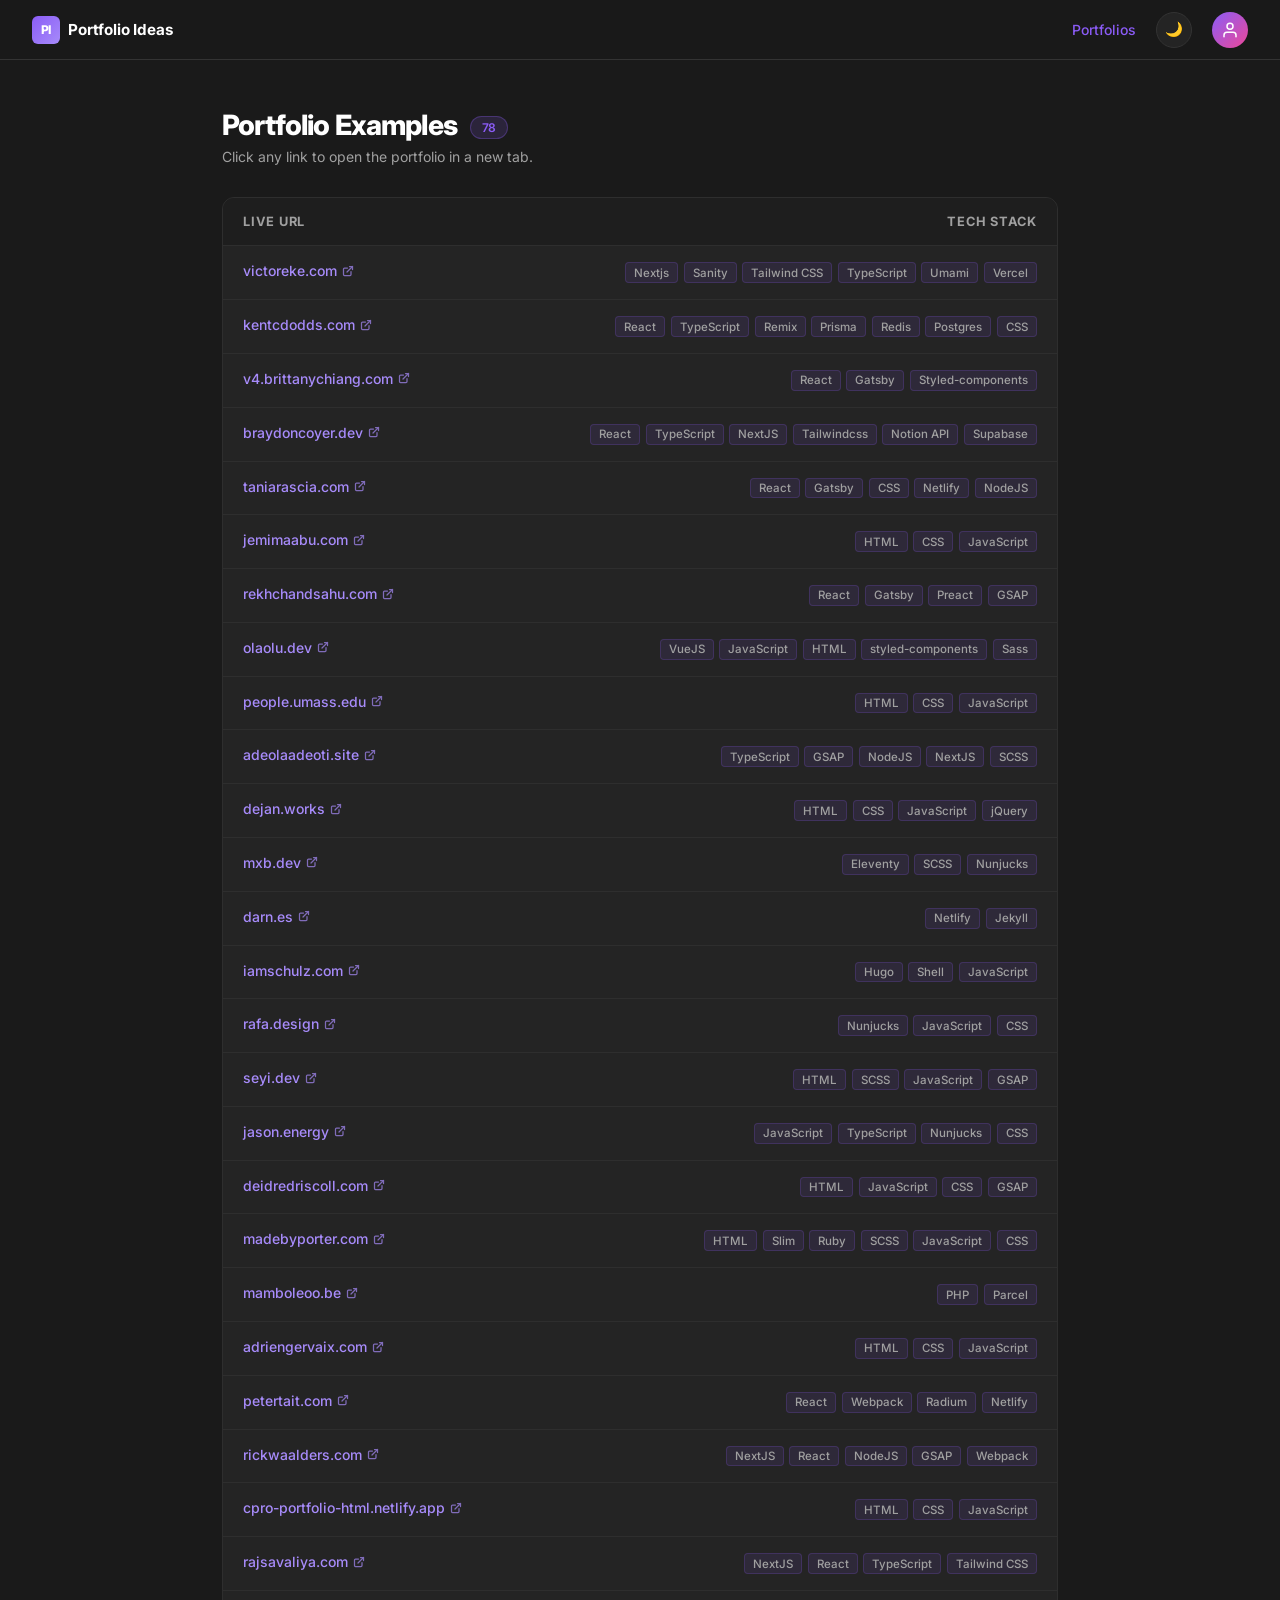
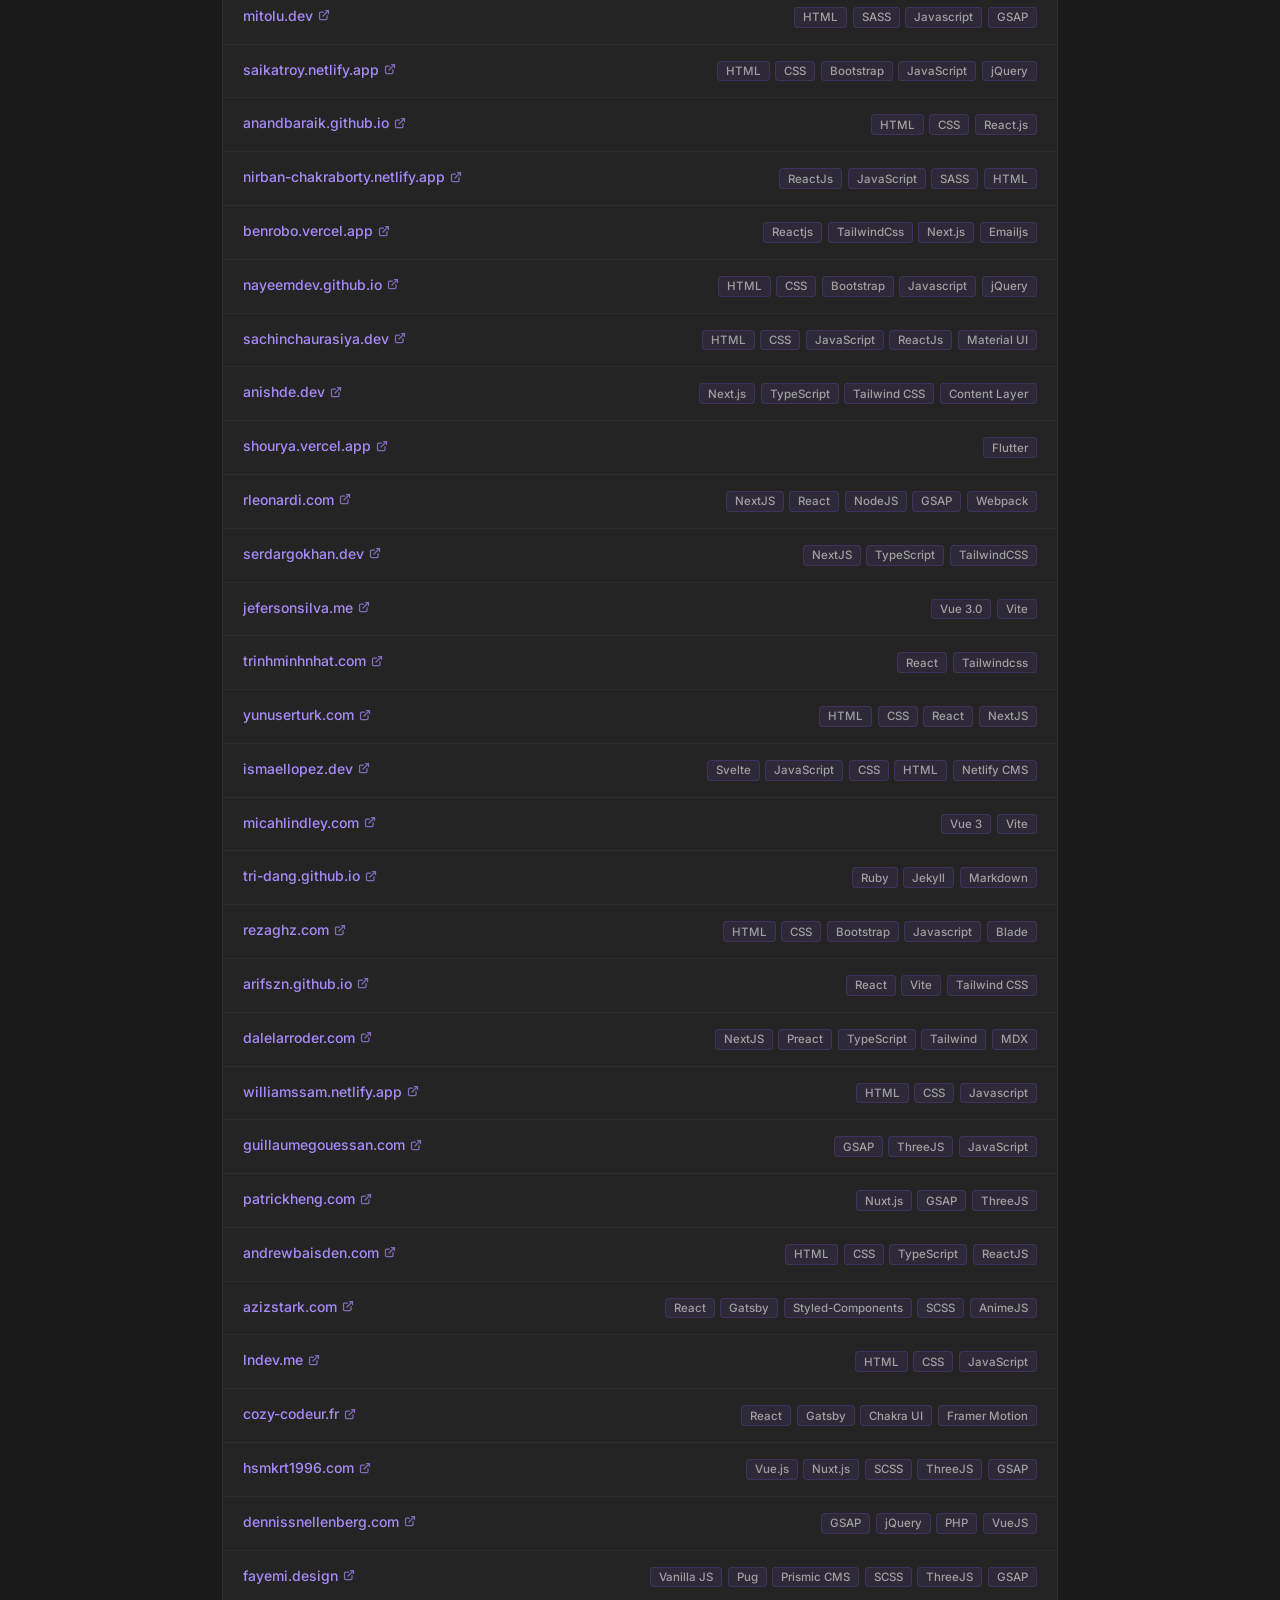
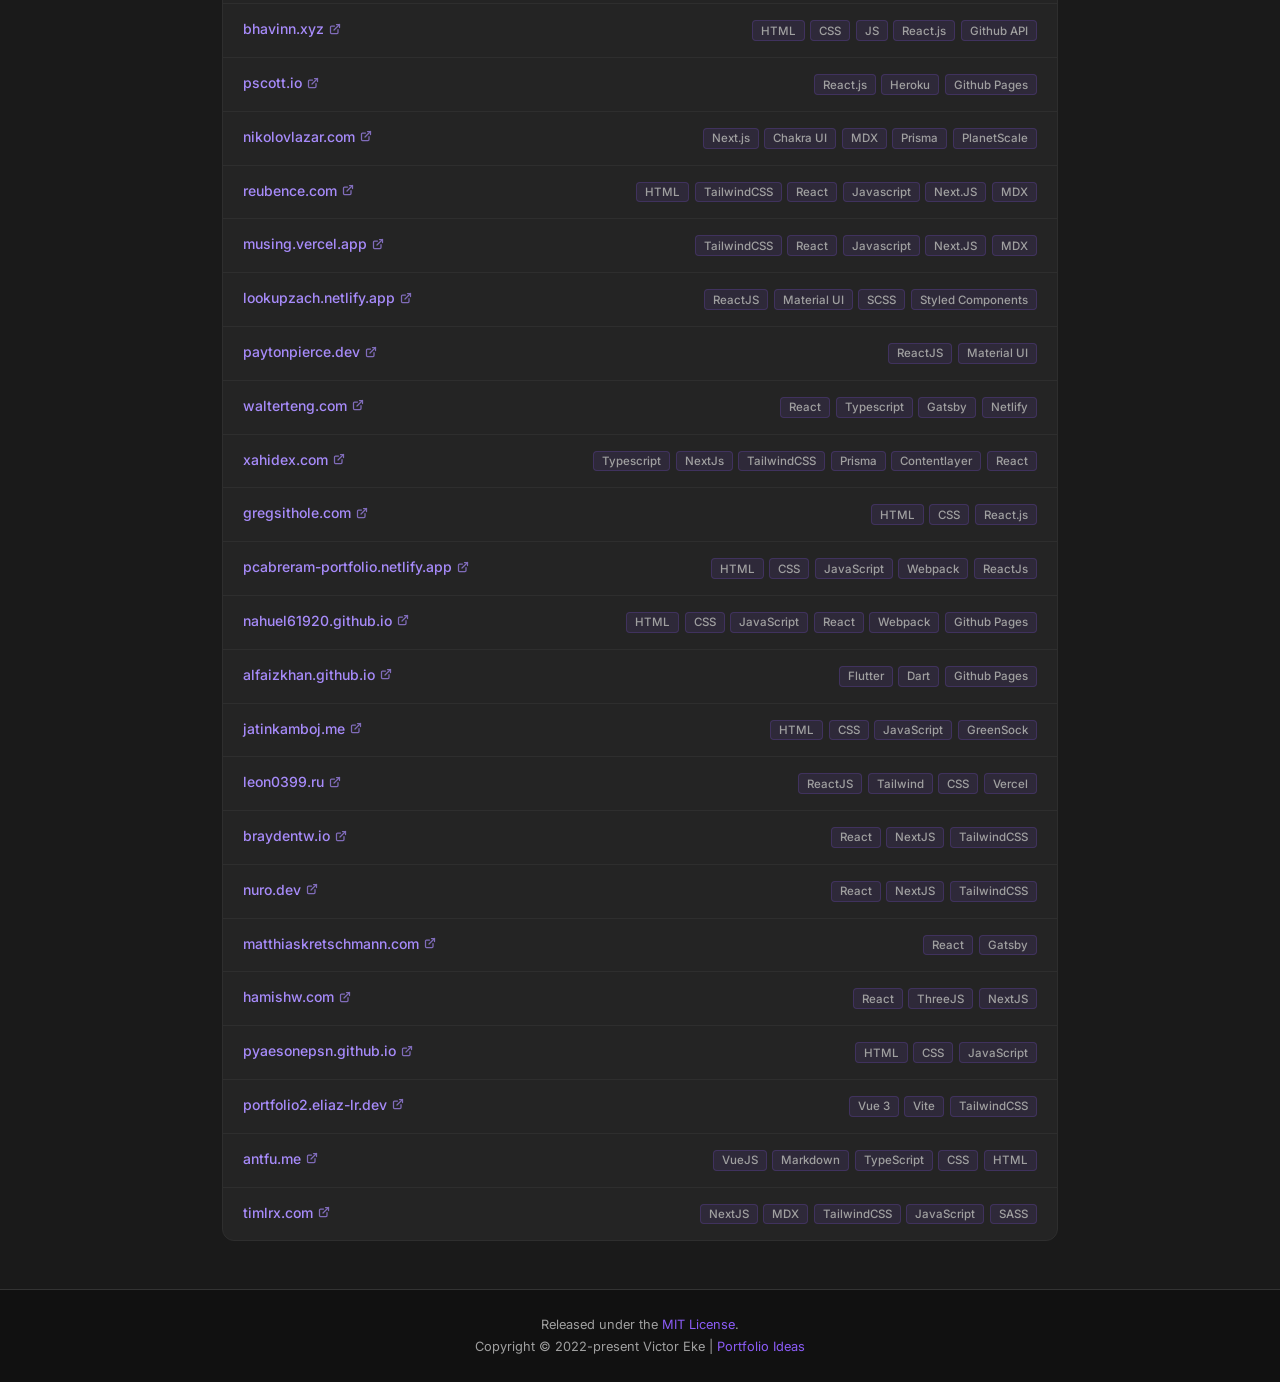
==== commit 95aa5273: "Remove 19 non-functional portfolio links" ====
--- a/portfolios.html
+++ b/portfolios.html
@@ -77,8 +77,6 @@
       { url: "https://jemimaabu.com", techs: ["HTML", "CSS", "JavaScript"] },
       { url: "https://rekhchandsahu.com", techs: ["React", "Gatsby", "Preact", "GSAP"] },
       { url: "https://olaolu.dev", techs: ["VueJS", "JavaScript", "HTML", "styled-components", "Sass"] },
-      { url: "https://www.thvu.dev/", techs: ["React", "NextJS", "NodeJS", "TypeScript", "GraphQL", "Tailwindcss"] },
-      { url: "https://georgefrancis.dev", techs: ["GSAP", "Netlify", "HTML", "CSS", "JavaScript"] },
       { url: "https://people.umass.edu/avsingh", techs: ["HTML", "CSS", "JavaScript"] },
       { url: "https://www.adeolaadeoti.site", techs: ["TypeScript", "GSAP", "NodeJS", "NextJS", "SCSS"] },
       { url: "https://www.dejan.works", techs: ["HTML", "CSS", "JavaScript", "jQuery"] },
@@ -86,18 +84,15 @@
       { url: "https://darn.es", techs: ["Netlify", "Jekyll"] },
       { url: "https://iamschulz.com", techs: ["Hugo", "Shell", "JavaScript"] },
       { url: "https://rafa.design", techs: ["Nunjucks", "JavaScript", "CSS"] },
-      { url: "https://bruno-simon.com", techs: ["GSAP", "ThreeJS", "JavaScript"] },
       { url: "https://www.seyi.dev", techs: ["HTML", "SCSS", "JavaScript", "GSAP"] },
       { url: "https://www.jason.energy", techs: ["JavaScript", "TypeScript", "Nunjucks", "CSS"] },
       { url: "https://deidredriscoll.com", techs: ["HTML", "JavaScript", "CSS", "GSAP"] },
       { url: "https://madebyporter.com", techs: ["HTML", "Slim", "Ruby", "SCSS", "JavaScript", "CSS"] },
       { url: "https://www.mamboleoo.be", techs: ["PHP", "Parcel"] },
       { url: "https://adriengervaix.com", techs: ["HTML", "CSS", "JavaScript"] },
-      { url: "https://www.aaron.mn", techs: ["React", "Gatsby", "Styled Components", "Netlify"] },
       { url: "https://petertait.com", techs: ["React", "Webpack", "Radium", "Netlify"] },
       { url: "https://www.rickwaalders.com", techs: ["NextJS", "React", "NodeJS", "GSAP", "Webpack"] },
       { url: "https://cpro-portfolio-html.netlify.app", techs: ["HTML", "CSS", "JavaScript"] },
-      { url: "https://ahmedzougari.com", techs: ["HTML", "SASS", "Bootstrap", "JavaScript", "Vite"] },
       { url: "https://www.rajsavaliya.com/", techs: ["NextJS", "React", "TypeScript", "Tailwind CSS"] },
       { url: "https://mitolu.dev", techs: ["HTML", "SASS", "Javascript", "GSAP"] },
       { url: "https://saikatroy.netlify.app/", techs: ["HTML", "CSS", "Bootstrap", "JavaScript", "jQuery"] },
@@ -108,13 +103,11 @@
       { url: "https://sachinchaurasiya.dev", techs: ["HTML", "CSS", "JavaScript", "ReactJs", "Material UI"] },
       { url: "https://anishde.dev", techs: ["Next.js", "TypeScript", "Tailwind CSS", "Content Layer"] },
       { url: "https://shourya.vercel.app", techs: ["Flutter"] },
-      { url: "https://osa-portfolio.vercel.app/", techs: ["ReactJs", "JavaScript", "CSS", "HTML"] },
       { url: "http://www.rleonardi.com", techs: ["NextJS", "React", "NodeJS", "GSAP", "Webpack"] },
       { url: "https://serdargokhan.dev", techs: ["NextJS", "TypeScript", "TailwindCSS"] },
       { url: "https://www.jefersonsilva.me/", techs: ["Vue 3.0", "Vite"] },
       { url: "https://trinhminhnhat.com", techs: ["React", "Tailwindcss"] },
       { url: "https://yunuserturk.com", techs: ["HTML", "CSS", "React", "NextJS"] },
-      { url: "https://napthedev.com", techs: ["Nextjs", "Tailwind", "Framer-motion", "Locomotive-scroll"] },
       { url: "https://ismaellopez.dev", techs: ["Svelte", "JavaScript", "CSS", "HTML", "Netlify CMS"] },
       { url: "https://micahlindley.com", techs: ["Vue 3", "Vite"] },
       { url: "https://tri-dang.github.io/about", techs: ["Ruby", "Jekyll", "Markdown"] },
@@ -128,7 +121,6 @@
       { url: "https://azizstark.com", techs: ["React", "Gatsby", "Styled-Components", "SCSS", "AnimeJS"] },
       { url: "https://lndev.me", techs: ["HTML", "CSS", "JavaScript"] },
       { url: "https://www.cozy-codeur.fr", techs: ["React", "Gatsby", "Chakra UI", "Framer Motion"] },
-      { url: "https://www.segunajibola.com", techs: ["HTML", "CSS", "TailwindCSS", "React", "SwiperJS"] },
       { url: "https://hsmkrt1996.com/", techs: ["Vue.js", "Nuxt.js", "SCSS", "ThreeJS", "GSAP"] },
       { url: "https://dennissnellenberg.com/", techs: ["GSAP", "jQuery", "PHP", "VueJS"] },
       { url: "https://www.fayemi.design/", techs: ["Vanilla JS", "Pug", "Prismic CMS", "SCSS", "ThreeJS", "GSAP"] },
@@ -136,19 +128,12 @@
       { url: "https://pscott.io", techs: ["React.js", "Heroku", "Github Pages"] },
       { url: "https://nikolovlazar.com", techs: ["Next.js", "Chakra UI", "MDX", "Prisma", "PlanetScale"] },
       { url: "https://reubence.com", techs: ["HTML", "TailwindCSS", "React", "Javascript", "Next.JS", "MDX"] },
-      { url: "https://mshahanwaz.me", techs: ["HTML", "CSS", "JavaScript", "React", "Next.js", "Nodemailer"] },
-      { url: "https://leerob.io/", techs: ["Next.js", "PlanetScale", "Prisma", "Vercel", "Sanity", "Tailwind CSS"] },
       { url: "https://musing.vercel.app/", techs: ["TailwindCSS", "React", "Javascript", "Next.JS", "MDX"] },
-      { url: "https://iamvictor.tech", techs: ["Next.js", "Tailwind CSS", "React Rough Notation", "Netlify"] },
-      { url: "https://www.usman-s.me", techs: ["NextJS", "Chakra UI", "Framer Motion"] },
       { url: "https://lookupzach.netlify.app", techs: ["ReactJS", "Material UI", "SCSS", "Styled Components"] },
       { url: "https://paytonpierce.dev", techs: ["ReactJS", "Material UI"] },
-      { url: "https://jacobfv.github.io", techs: ["HTML", "Jekyll"] },
       { url: "https://walterteng.com/", techs: ["React", "Typescript", "Gatsby", "Netlify"] },
       { url: "https://xahidex.com/", techs: ["Typescript", "NextJs", "TailwindCSS", "Prisma", "Contentlayer", "React"] },
       { url: "https://gregsithole.com", techs: ["HTML", "CSS", "React.js"] },
-      { url: "https://portfolio-45b9b.web.app/", techs: ["ReactJs", "CSS", "GSAP", "Framer Motion"] },
-      { url: "https://gndx.io", techs: ["HTML", "TailwindCSS"] },
       { url: "https://pcabreram-portfolio.netlify.app/", techs: ["HTML", "CSS", "JavaScript", "Webpack", "ReactJs"] },
       { url: "https://nahuel61920.github.io/portafolio-Nahuel/", techs: ["HTML", "CSS", "JavaScript", "React", "Webpack", "Github Pages"] },
       { url: "https://alfaizkhan.github.io", techs: ["Flutter", "Dart", "Github Pages"] },
@@ -158,12 +143,8 @@
       { url: "https://nuro.dev/", techs: ["React", "NextJS", "TailwindCSS"] },
       { url: "https://matthiaskretschmann.com/", techs: ["React", "Gatsby"] },
       { url: "https://hamishw.com/", techs: ["React", "ThreeJS", "NextJS"] },
-      { url: "https://turali.js.org/", techs: ["React", "TypeScript"] },
       { url: "https://pyaesonepsn.github.io/portfolio-project/", techs: ["HTML", "CSS", "JavaScript"] },
-      { url: "https://efrencodes.com", techs: ["NextJS", "TypeScript", "TailwindCSS"] },
       { url: "https://portfolio2.eliaz-lr.dev/", techs: ["Vue 3", "Vite", "TailwindCSS"] },
-      { url: "https://hicaku.com", techs: ["Vue 3", "Pinia", "TypeScript"] },
-      { url: "https://araoladipo.tech/", techs: ["HTML", "CSS", "Javascript", "Vue.js", "Spline3D"] },
       { url: "https://antfu.me/", techs: ["VueJS", "Markdown", "TypeScript", "CSS", "HTML"] },
       { url: "https://timlrx.com", techs: ["NextJS", "MDX", "TailwindCSS", "JavaScript", "SASS"] },
     ];
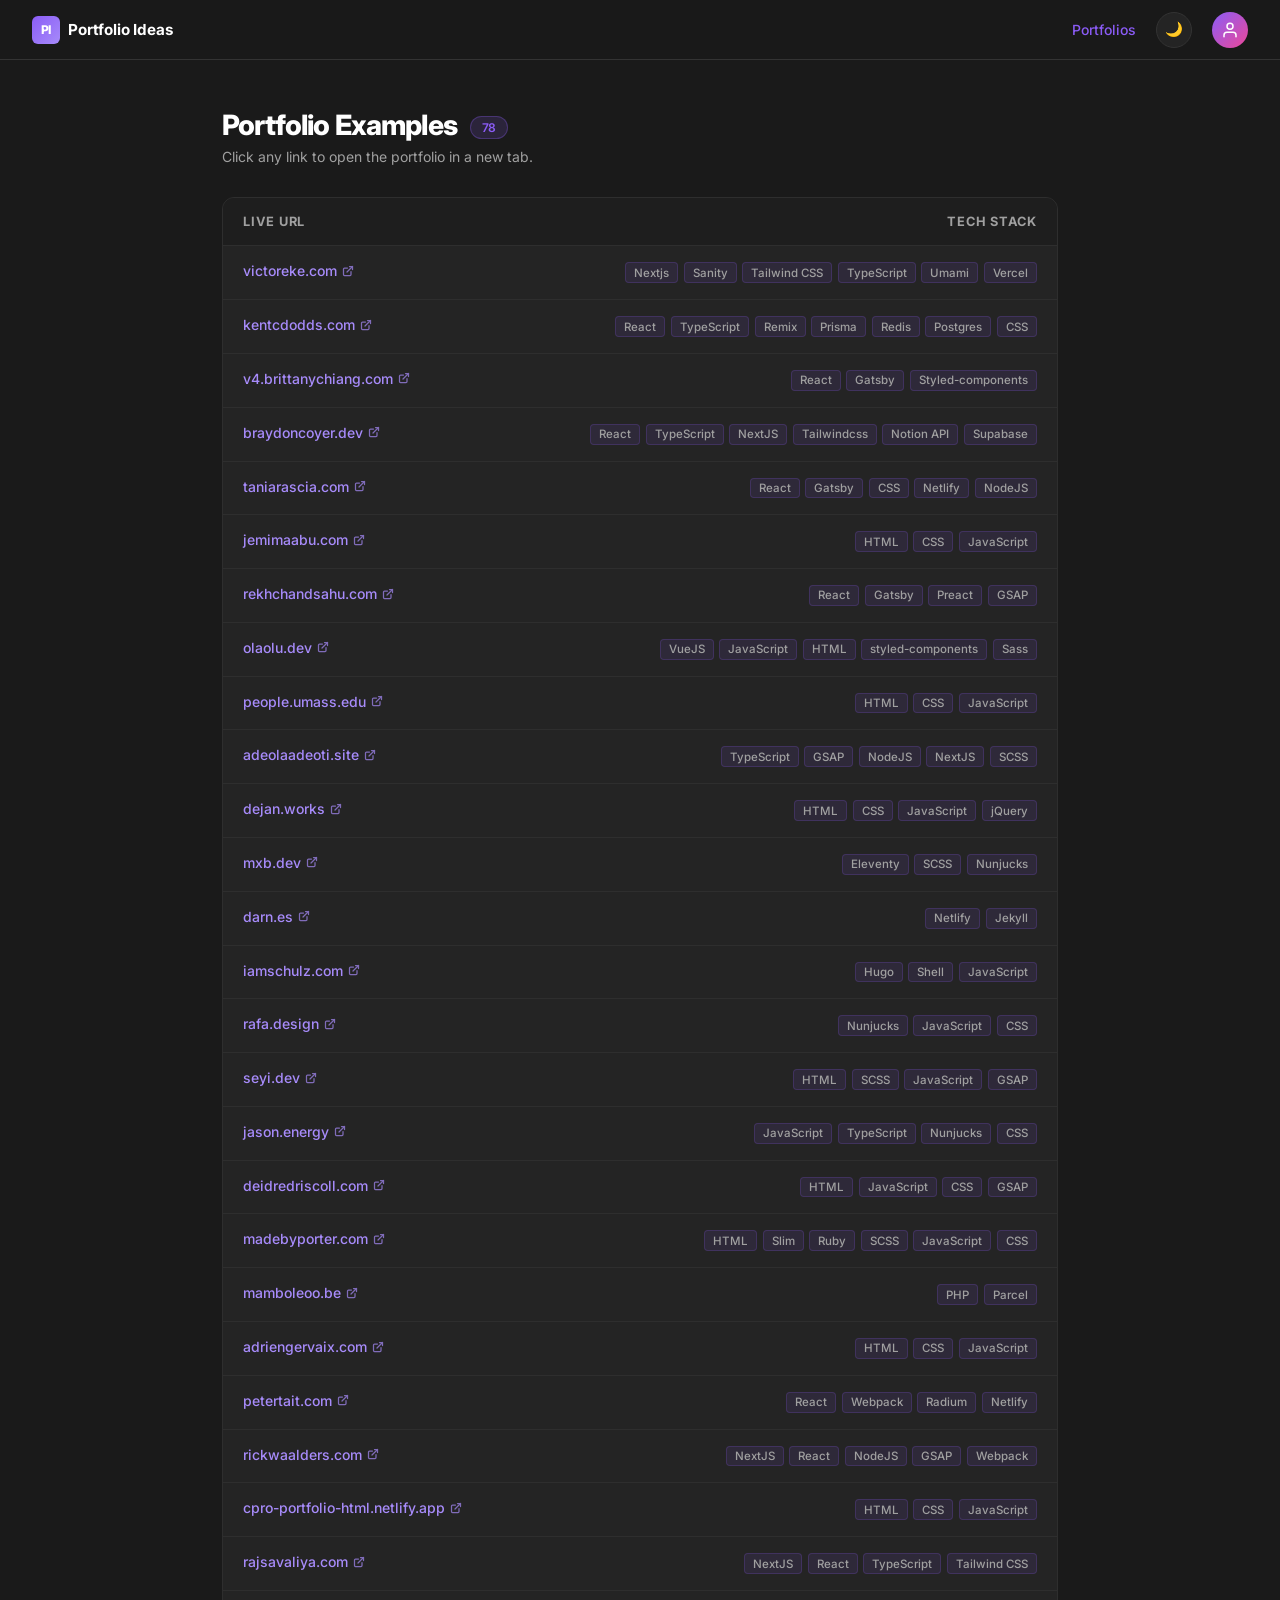
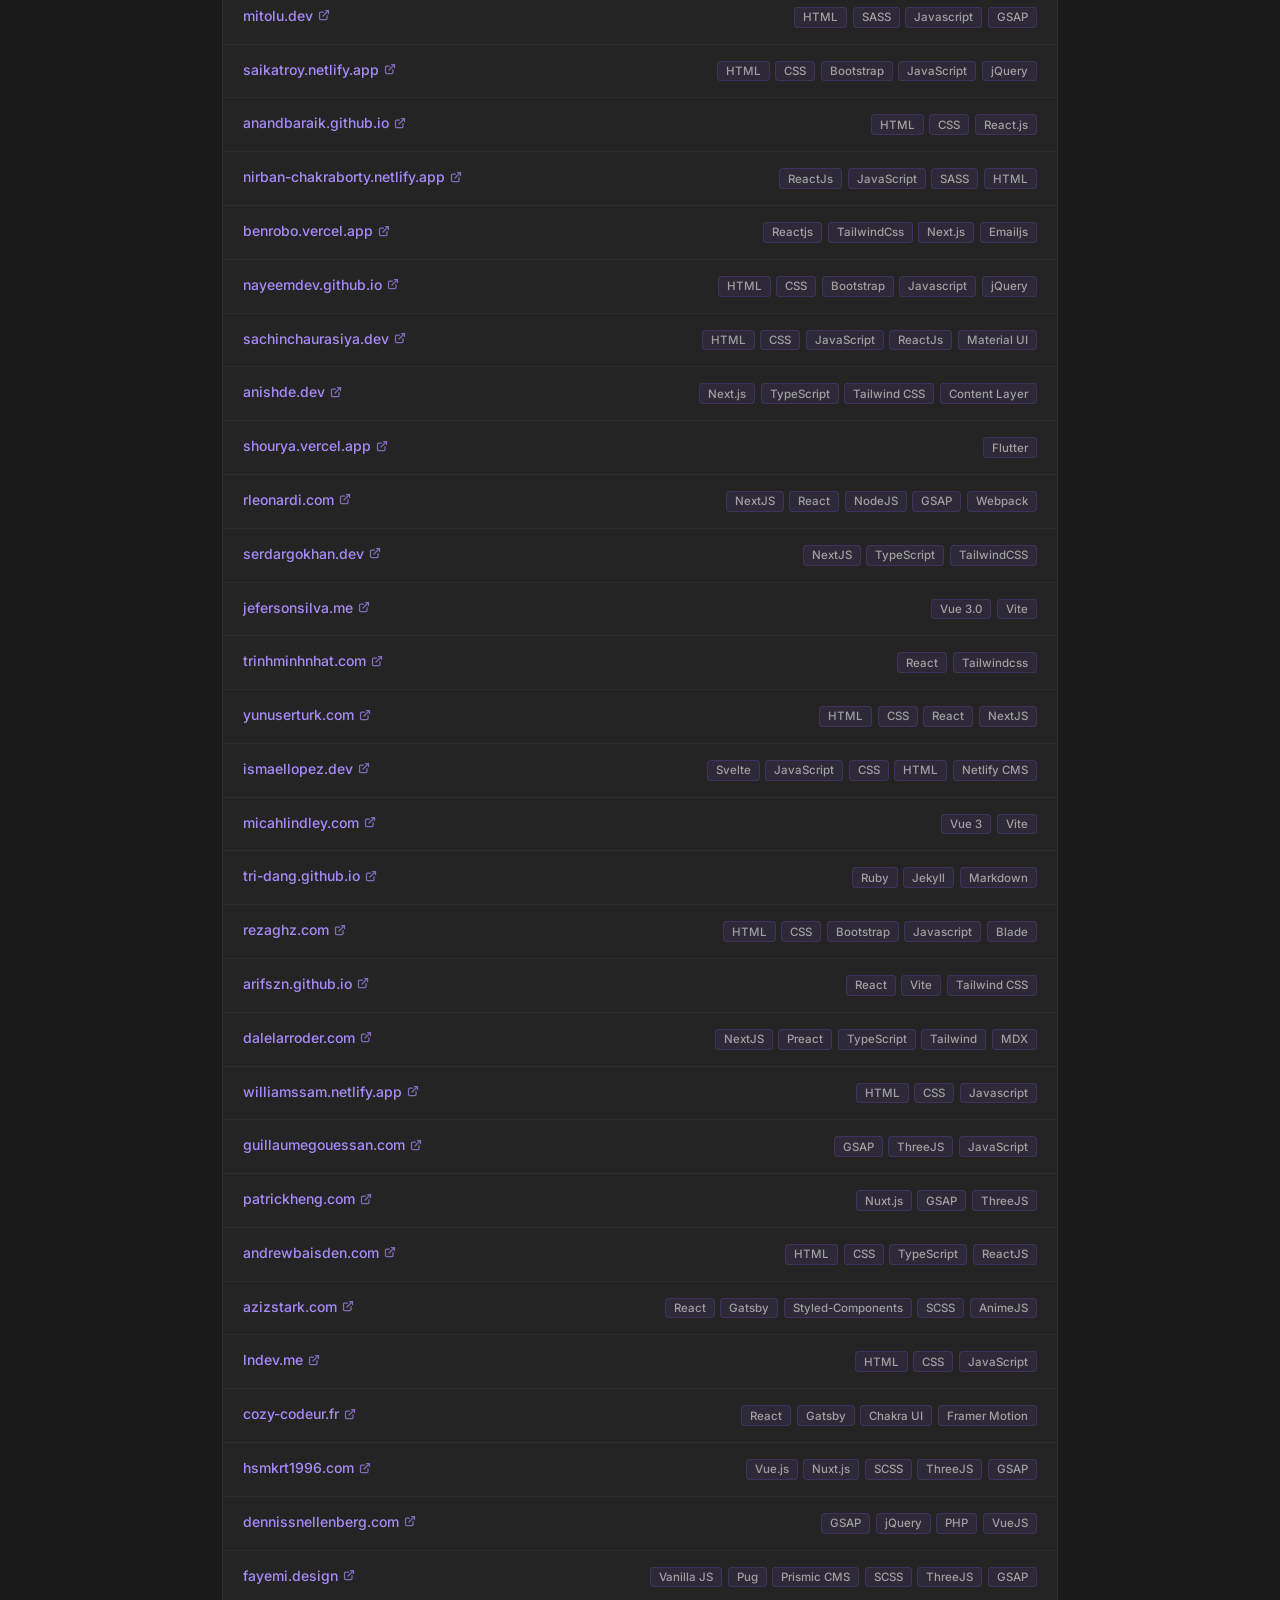
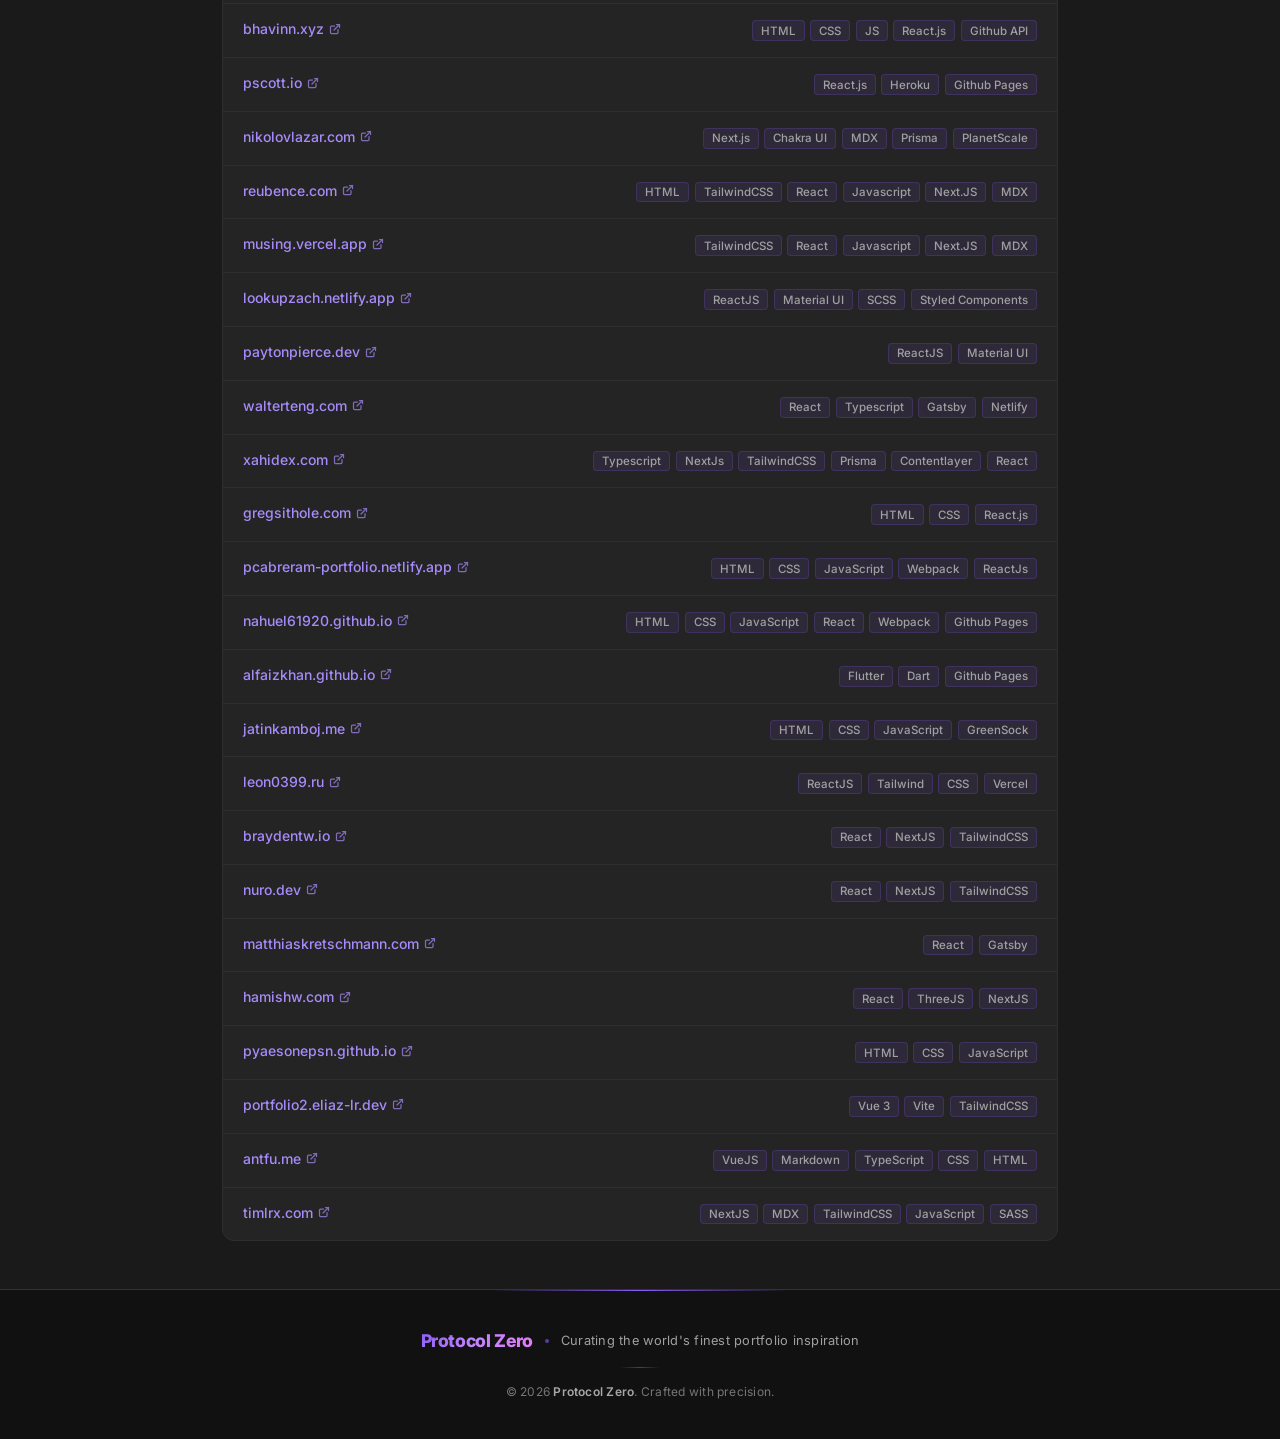
==== commit d5ace392: "Replace footer with premium Protocol Zero branding" ====
--- a/portfolios.html
+++ b/portfolios.html
@@ -60,9 +60,18 @@
 
   <!-- ─── FOOTER ──────────────────────────────────────── -->
   <footer id="site-footer-portfolios">
-    <p>Released under the <a href="https://opensource.org/licenses/MIT" target="_blank" rel="noopener noreferrer">MIT License</a>.</p>
-    <p>Copyright © 2022-present Victor Eke | <a href="index.html">Portfolio Ideas</a></p>
+    <div class="footer-inner">
+      <div class="footer-brand">
+        <span class="footer-logo">Protocol Zero</span>
+        <span class="footer-dot"></span>
+        <span class="footer-tagline">Curating the world's finest portfolio inspiration</span>
+      </div>
+      <div class="footer-divider"></div>
+      <p class="footer-copy">© <span id="footer-year-p"></span> <strong>Protocol Zero</strong>. Crafted with precision.</p>
+    </div>
   </footer>
+  <script>document.getElementById('footer-year-p').textContent = new Date().getFullYear();</script>
+
 
   <!-- ─── DATA + RENDER SCRIPT ─────────────────────────── -->
   <script>
--- a/style.css
+++ b/style.css
@@ -327,23 +327,84 @@
 footer {
   background: var(--footer-bg);
   border-top: 1px solid var(--bg-card-border);
+  padding: 2.5rem 2rem;
+  position: relative;
+  overflow: hidden;
+}
+
+footer::before {
+  content: '';
+  position: absolute;
+  top: 0;
+  left: 50%;
+  transform: translateX(-50%);
+  width: 300px;
+  height: 1px;
+  background: linear-gradient(90deg, transparent, #8b5cf6, transparent);
+}
+
+.footer-inner {
+  max-width: 1200px;
+  margin: 0 auto;
+  display: flex;
+  flex-direction: column;
+  align-items: center;
+  gap: 1rem;
   text-align: center;
-  padding: 1.5rem 2rem;
-}
-
-footer p {
+}
+
+.footer-brand {
+  display: flex;
+  align-items: center;
+  gap: 0.75rem;
+  flex-wrap: wrap;
+  justify-content: center;
+}
+
+.footer-logo {
+  font-size: 1.1rem;
+  font-weight: 800;
+  letter-spacing: -0.02em;
+  background: linear-gradient(135deg, #8b5cf6, #c084fc, #e879f9);
+  -webkit-background-clip: text;
+  -webkit-text-fill-color: transparent;
+  background-clip: text;
+  text-shadow: none;
+}
+
+.footer-dot {
+  width: 4px;
+  height: 4px;
+  border-radius: 50%;
+  background: var(--accent);
+  opacity: 0.6;
+  flex-shrink: 0;
+}
+
+.footer-tagline {
   font-size: 0.8rem;
   color: var(--text-secondary);
-  line-height: 1.7;
-}
-
-footer a {
-  color: var(--accent);
-  text-decoration: none;
-}
-
-footer a:hover {
-  text-decoration: underline;
+  letter-spacing: 0.02em;
+}
+
+.footer-divider {
+  width: 40px;
+  height: 1px;
+  background: linear-gradient(90deg, transparent, var(--accent), transparent);
+  opacity: 0.5;
+}
+
+.footer-copy {
+  font-size: 0.75rem;
+  color: var(--text-secondary);
+  opacity: 0.7;
+  letter-spacing: 0.02em;
+}
+
+.footer-copy strong {
+  color: var(--text-primary);
+  font-weight: 600;
+  opacity: 0.9;
 }
 
 /* ─── PORTFOLIOS PAGE ────────────────────────────────── */
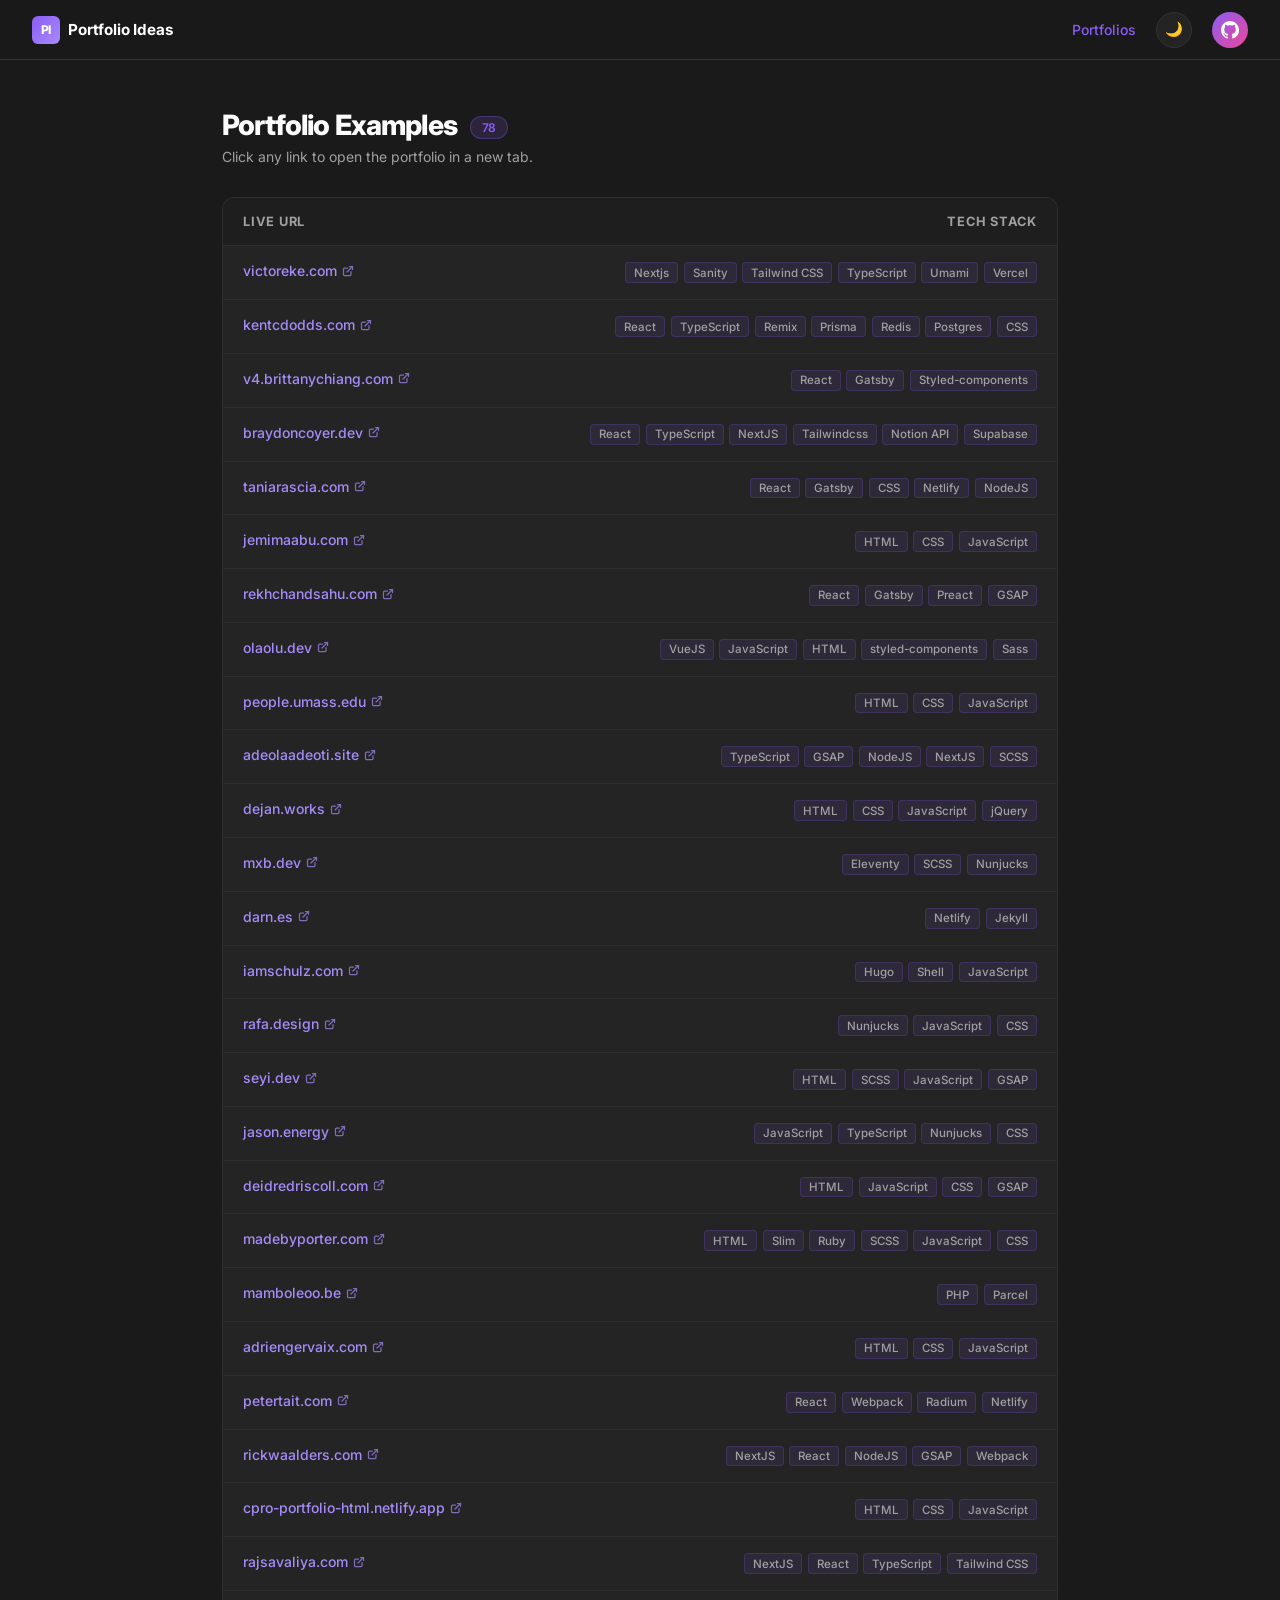
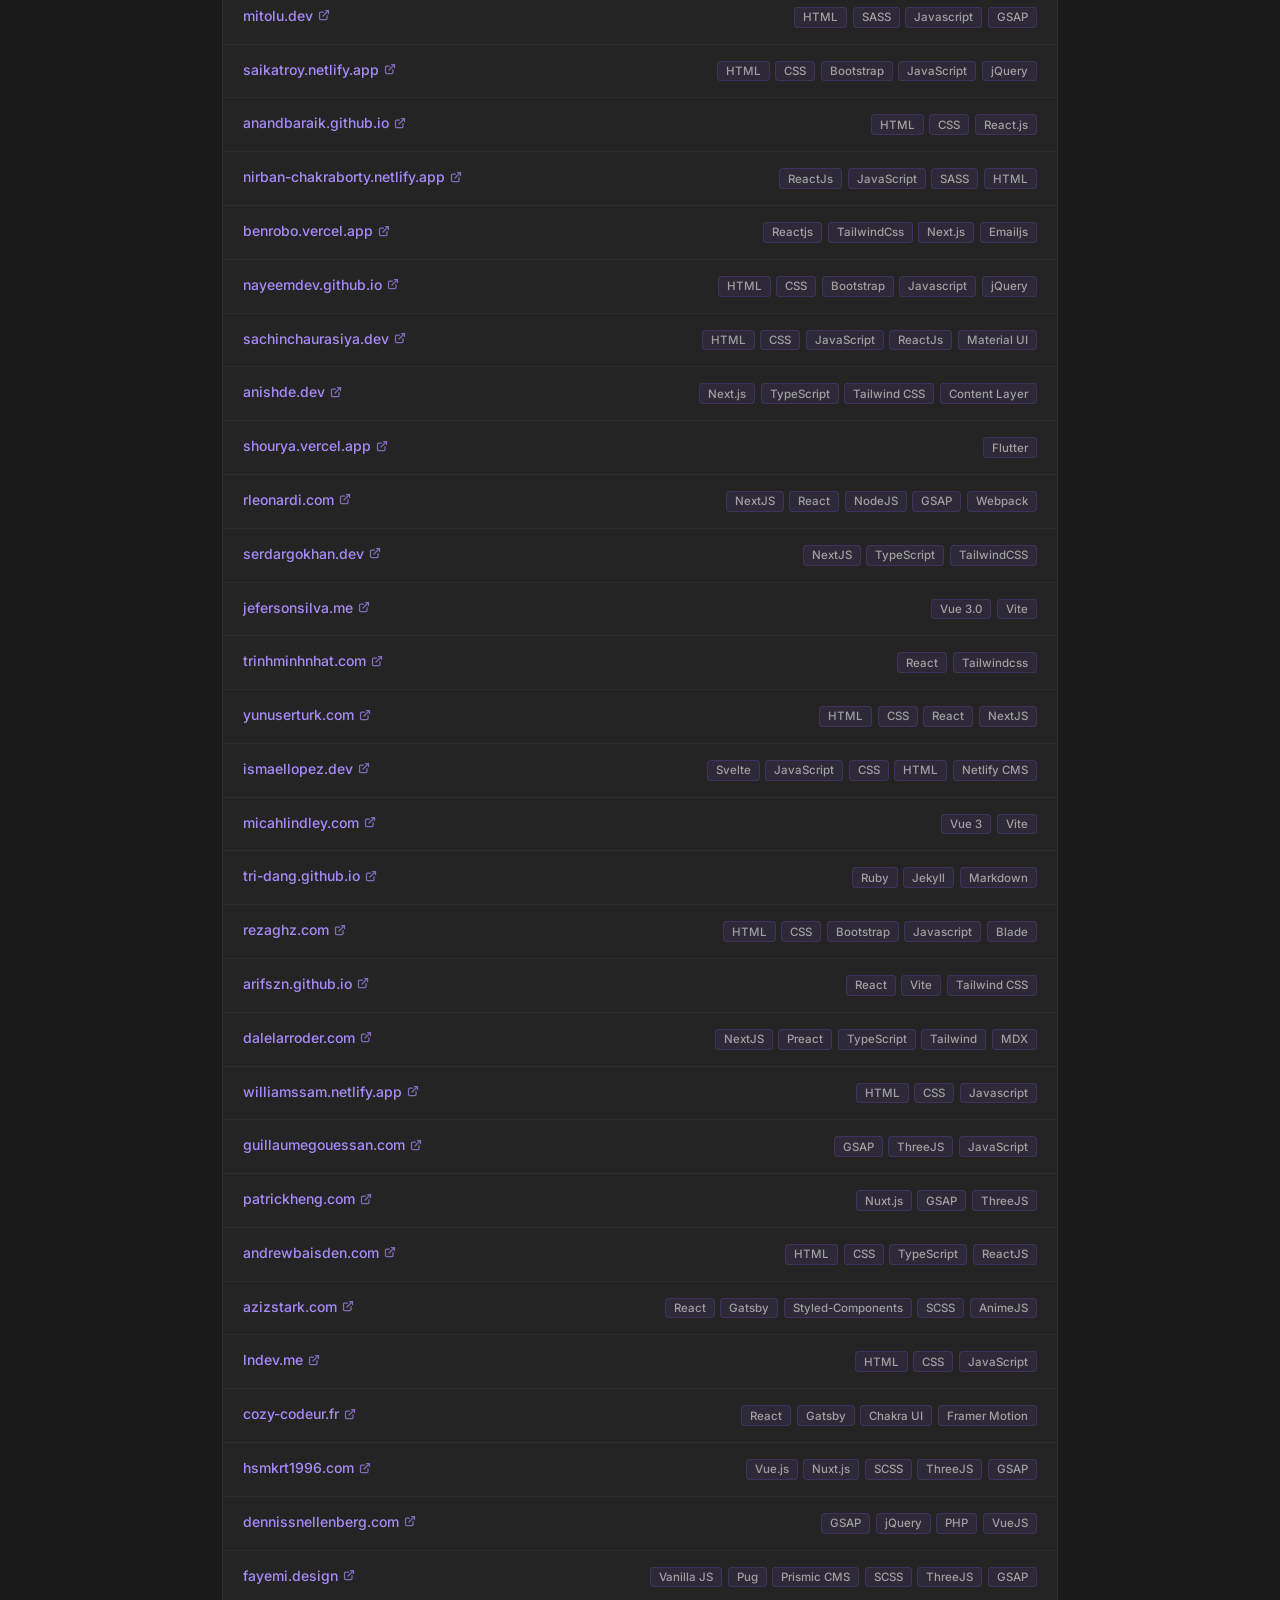
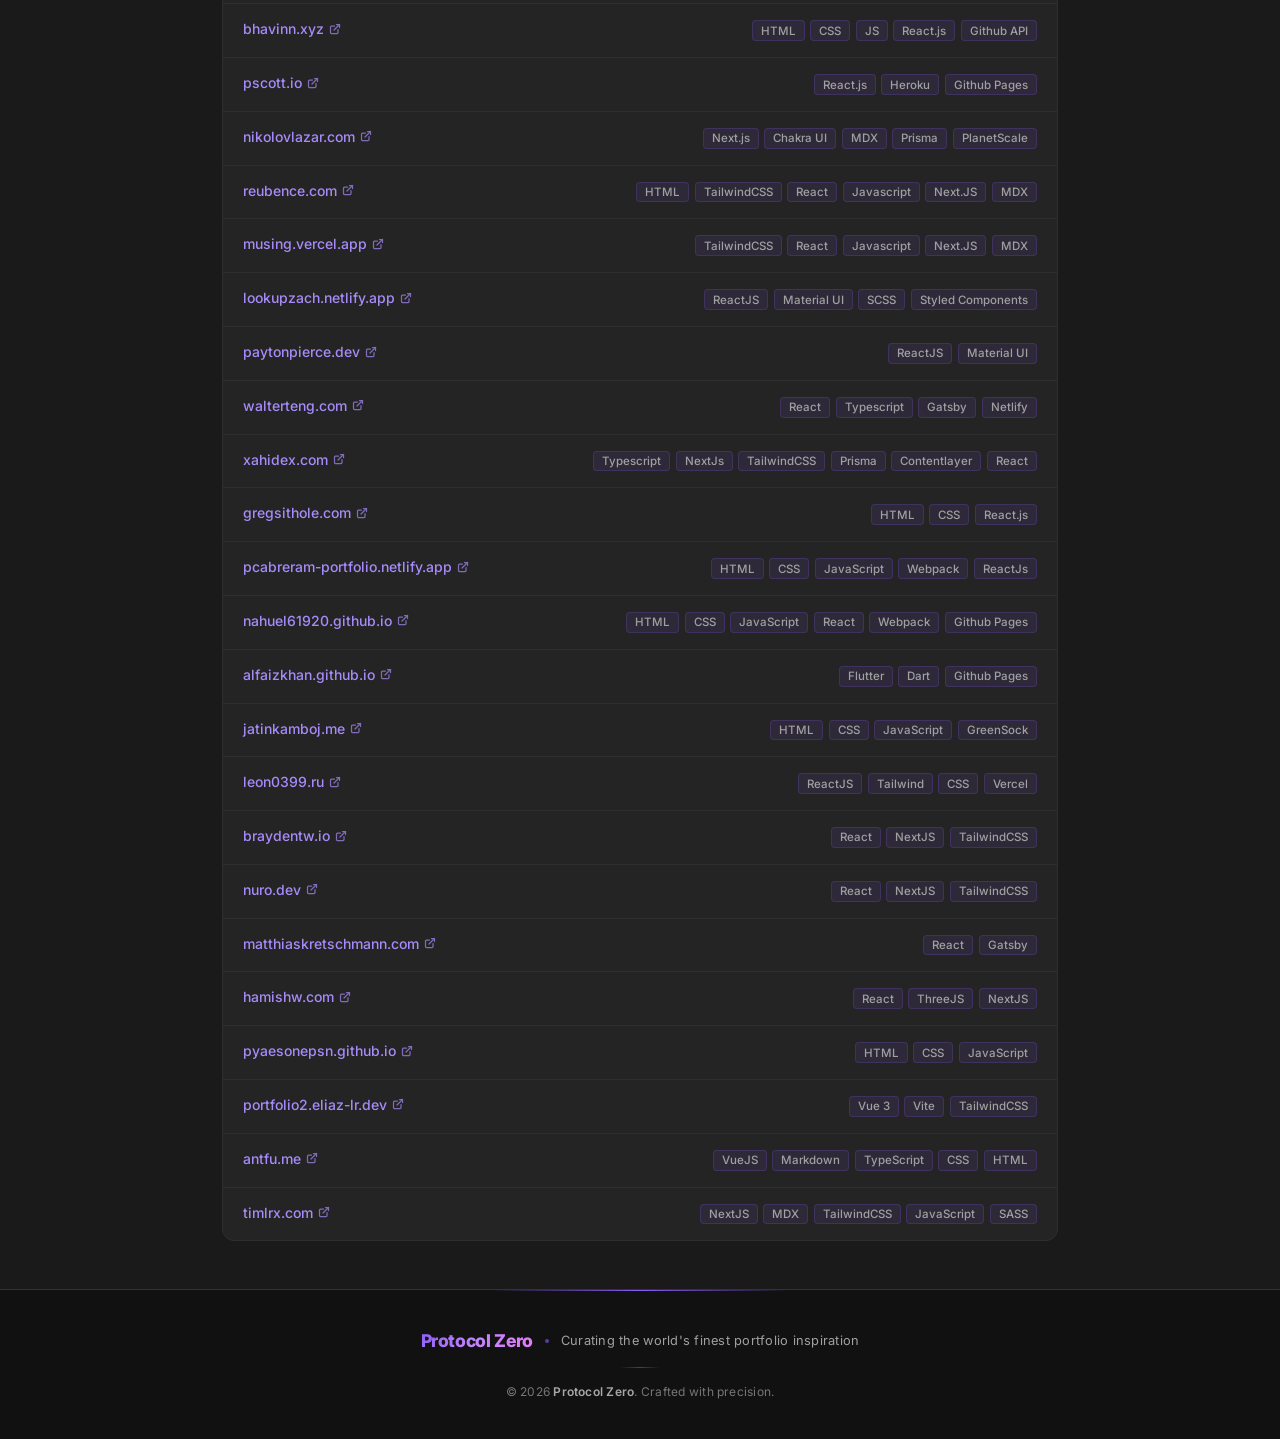
==== commit f66644f5: "Link all GitHub buttons to Portfolio-Ideas repo" ====
--- a/portfolios.html
+++ b/portfolios.html
@@ -22,12 +22,12 @@
       <button class="theme-toggle" id="theme-toggle-btn" aria-label="Toggle dark/light mode" title="Toggle theme">
         🌙
       </button>
-      <button class="nav-avatar" id="nav-avatar-btn-portfolios" aria-label="User menu">
-        <svg width="18" height="18" viewBox="0 0 24 24" fill="none" stroke="white" stroke-width="2" stroke-linecap="round" stroke-linejoin="round">
-          <path d="M20 21v-2a4 4 0 0 0-4-4H8a4 4 0 0 0-4 4v2"/>
-          <circle cx="12" cy="7" r="4"/>
+      <a href="https://github.com/digitalhubcontent-gif/Portfolio-Ideas" target="_blank" rel="noopener noreferrer" class="nav-avatar" id="nav-avatar-btn-portfolios" aria-label="View on GitHub" title="View on GitHub">
+        <svg width="18" height="18" viewBox="0 0 24 24" fill="white">
+          <path d="M12 0C5.37 0 0 5.37 0 12c0 5.31 3.435 9.795 8.205 11.385.6.105.825-.255.825-.57 0-.285-.015-1.23-.015-2.235-3.015.555-3.795-.735-4.035-1.41-.135-.345-.72-1.41-1.23-1.695-.42-.225-1.02-.78-.015-.795.945-.015 1.62.87 1.845 1.23 1.08 1.815 2.805 1.305 3.495.99.105-.78.42-1.305.765-1.605-2.67-.3-5.46-1.335-5.46-5.925 0-1.305.465-2.385 1.23-3.225-.12-.3-.54-1.53.12-3.18 0 0 1.005-.315 3.3 1.23.96-.27 1.98-.405 3-.405s2.04.135 3 .405c2.295-1.56 3.3-1.23 3.3-1.23.66 1.65.24 2.88.12 3.18.765.84 1.23 1.905 1.23 3.225 0 4.605-2.805 5.625-5.475 5.925.435.375.81 1.095.81 2.22 0 1.605-.015 2.895-.015 3.3 0 .315.225.69.825.57A12.02 12.02 0 0 0 24 12c0-6.63-5.37-12-12-12z"/>
         </svg>
-      </button>
+      </a>
+
     </div>
   </nav>
 
